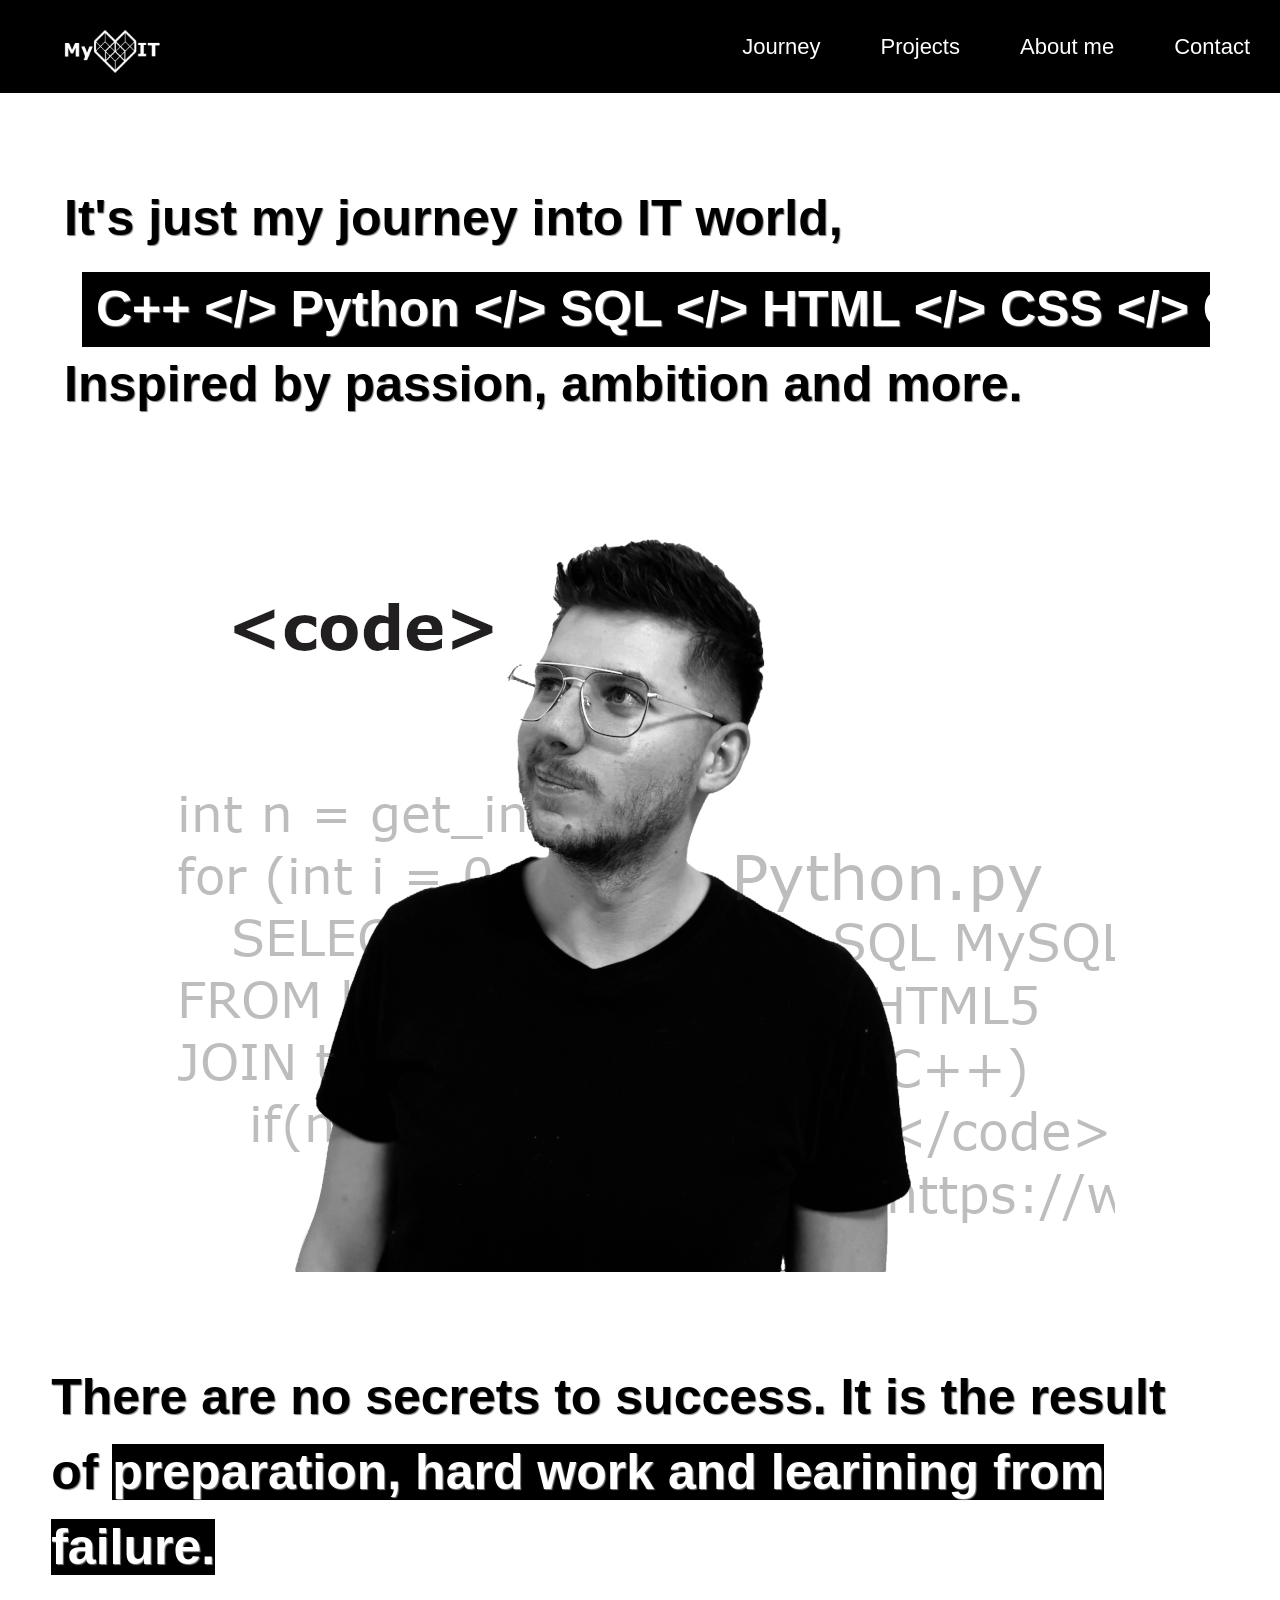
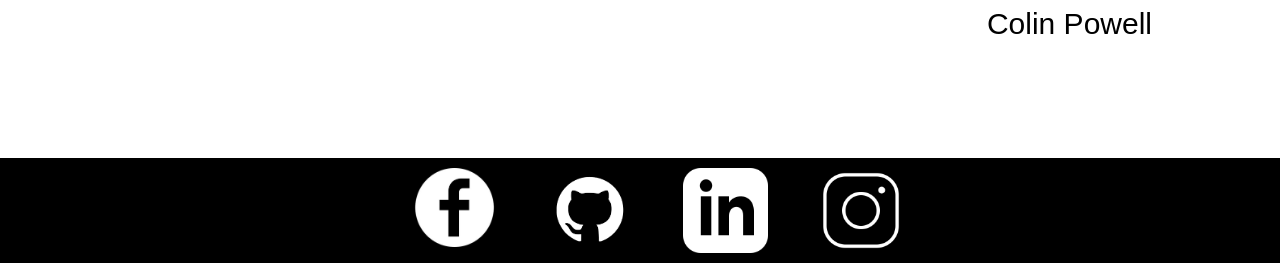
==== index.html @ 6cd0df5a "First upload" ====
<!DOCTYPE html>

<!-- Thanks to: https://fullcircledesign.org, https://www.w3schools.com -->

<html lang="en">
    <head>
        <meta name="viewport" content="initial-scale=1, width=device-width">
        <meta property="og:title" content="My way to IT">
        <meta property="og:description" content="My journey into IT world.">
        <meta property="og:image" content="mini.png">
        <link href="styles.css" rel="stylesheet" type="text/css">
        <link href="https://cdn.jsdelivr.net/npm/bootstrap@5.2.3/dist/css/bootstrap.min.css" rel="stylesheet" integrity="sha384-rbsA2VBKQhggwzxH7pPCaAqO46MgnOM80zW1RWuH61DGLwZJEdK2Kadq2F9CUG65" crossorigin="anonymous">
        <script src="https://cdn.jsdelivr.net/npm/bootstrap@5.2.3/dist/js/bootstrap.bundle.min.js" integrity="sha384-kenU1KFdBIe4zVF0s0G1M5b4hcpxyD9F7jL+jjXkk+Q2h455rYXK/7HAuoJl+0I4" crossorigin="anonymous"></script>
        <title>My way to IT</title>
    </head>

    <body class="bd">

        <ul class="topnav">
            <li><a href="/index.html"><img id="logo" src="/images/logo_new.png"></a></li>
            <li class="menu"><a href="/sites/contact.html">Contact</a></li>
            <li class="menu"><a href="/sites/about.html">About me</a></li>
            <li class="menu"><a href="/sites/projects.html">Projects</a></li>
            <li class="menu"><a href="/sites/journey.html">Journey</a></li>
        </ul>

        <div class="margin_div">
            &nbsp;
        </div>

        <div class="main_txt">
            <p class="main0">It's just my journey into IT world, </p>
            <div class="container">
                <div class="horizontal-scrolling-items">
                    <div class="horizontal-scrolling-items_item">
                        &nbsp;C++ &#60;/&#62; Python &#60;/&#62; SQL &#60;/&#62; HTML &#60;/&#62; CSS &#60;/&#62;
                    </div>

                    <div class="horizontal-scrolling-items_item">
                        &nbsp;C++ &#60;/&#62; Python &#60;/&#62; SQL &#60;/&#62; HTML &#60;/&#62; CSS &#60;/&#62;
                    </div>

                    <div class="horizontal-scrolling-items_item">
                        &nbsp;C++ &#60;/&#62; Python &#60;/&#62; SQL &#60;/&#62; HTML &#60;/&#62; CSS &#60;/&#62;
                    </div>
                </div>
            </div>
            <p class="main2">Inspired by passion, ambition and more.</p>
        </div>

        <div class="margin_div">
            <br>
        </div>

        <div class="main_pic">
            <img src="images/me1_new.png" alt="img">
        </div>

        <div class="margin_div">
            <br>
        </div>

        <div class="main_txt2">
            <p class="p">
                <span class="main">There are no secrets to success. It is </span> 
                <span class="quote">the result of </span>
                <span class="quote2">preparation, hard work and 
                <span class="quote2">learining from failure.</span></span>
                
            </p>
            <span class="main3">Colin Powell</span>
        </div>

        <div class="margin_div">
            <br><br>
        </div>

        <ul>
            <div class="socials">
                <li class="column">
                <a target="_blank" href="https://www.facebook.com/lukas.art/">
                    <img src="/images/new_fb.png" alt="fb" style="width: 100%;"></a>
                </li>
                <li class="column">
                <a target="_blank" href="https://github.com/luxxall">
                    <img src="/images/new_git.png" alt="git" style="width: 100%;"></a>
                </li>
                <li class="column">
                <a target="_blank" href="http://www.linkedin.com/in/lukasz-sliwinski-734a1b215">
                    <img src="/images/new_in.png" alt="in" style="width: 100%;"></a>
                </li>
                <li class="column">
                <a target="_blank" href="https://www.instagram.com/lukaart/">
                    <img src="/images/new_insta.png" alt="insta" style="width: 100%;"></a>
                </li>
            </div>
        </ul>

    </body>

</html>
---- styles.css ----
.bd {
  margin: 0;
  background-color: white
}

ul {
  list-style-type: none;
  margin: 0;
  padding: 0;
  overflow: hidden;
  background-color: black;
}
  
.menu {
  float: right;
}
  
.menu a {
  font-family: Verdana, Geneva, Tahoma, sans-serif;
  font-size: 22px;
  display: block;
  color: white;
  text-align: center;
  padding: 30px 30px;
  text-decoration: none;
}
  
.menu a:hover {
  scale: 120%;
  color: white;
}

.logo {
  float: left;
}

.logo a {
  display: block;
  padding: 30px;
}

#logo {
  position: absolute;
  left: 5%;
  top: 3%;
  max-width: 8%;
  max-height: 8%;
}

.main_txt {
  margin-left: 5%;
  margin-right: 5%;
}

.main_pic {
  display: grid;
  align-items: center;
  justify-content: center;
}

.main0 {
  font-family: Verdana, Geneva, Tahoma, sans-serif;
  font-size: 50px;
  font-weight: bold;
  color: black;
  text-shadow: 1px 1px 1px gray;
}

.main {
  font-family: Verdana, Geneva, Tahoma, sans-serif;
  font-size: 50px;
  font-weight: bold;
  color: black;
  text-shadow: 1px 1px 1px gray;
}

.main2 {
  font-family: Verdana, Geneva, Tahoma, sans-serif;
  font-size: 50px;
  font-weight: bold;
  color: black;
  text-shadow: 1px 1px 1px gray;
}

.main3 {
  font-family: Verdana, Geneva, Tahoma, sans-serif;
  font-size: 30px;
  text-align: right;  
  margin-right: 10%;
  color: black;
}

@keyframes infiniteScroll {
  from {transform: translateX(0)}
  to {transform: translateX(-50%)}
}

.container {
  width: 100%;
  overflow-x: hidden;
}

.horizontal-scrolling-items {
  display: flex;
  font-family: Verdana, Geneva, Tahoma, sans-serif;
  color: white;
  font-size: 50px;
  font-weight: bold;
  background-color: black;
  text-shadow: 1px 1px 1px gray;
  width: 2600px;
  animation-name: infiniteScroll;
  animation-duration: 30s;
  animation-iteration-count: infinite;
  animation-timing-function: linear;
}

.horizontal-scrolling-items_item {
  white-space: nowrap;
}

.quote {
  font-family: Verdana, Geneva, Tahoma, sans-serif;
  font-size: 50px;
  font-weight: bold;
  color: black;
  text-shadow: 1px 1px 1px gray;
}

.quote2 {
  font-family: Verdana, Geneva, Tahoma, sans-serif;
  font-size: 50px;
  font-weight: bold;
  color: white;
  background-color: black;
  text-shadow: 1px 1px 1px gray;
}

.margin_div {
  margin-top: 5%;
  display: grid;
  justify-content: center;
}

.menu2 {
  float: right;
}

.menu2 a {
  display: block;
  padding: 30px 35px;
}

.main_txt2 {
  display: grid;
  justify-content: center;
}

.p {
  margin-left: 4%;
  margin-right: 5%;
}
  
.socials {
  width: 45%;
  padding: 10px;
  display: flex;
  margin-left: 320px;
}

.column {
  flex: 33.33%;
  margin-left: 50px;
}

.column:hover {
  scale: 120%;
}


@media screen and (max-width: 600px) {
ul.topnav, ul.topnav li {
  float: center;
  padding-bottom: 10px;
  padding-top: 5px;
}

#logo {
margin-left: -2%;
margin-top: 5%
}

.menu a {
  font-size: 15px;
  padding: 10px;
}
  
.main {
  margin-top: 10%;
  font-size: 31px;
}

.main0 {
  margin-top: 10%;
  font-size: 31px;
}

.main2 {
  font-size: 31px;
}

.main_pic {
  display: grid;
  justify-content: center;
  scale: 40%;
  margin-top: -50%;
}

.margin_div {
  display: grid;
  justify-content: center;
  margin-top: 30px;
}

.p, .quote, .quote2 {
  font-size: 31px;
}

.main_txt {
  font-size: 31px;
  margin-left: 3%;
}

.main_txt2 {
  font-size: 31px;
  margin-top: -50%;
}

.main3 {
  font-size: 20px;
}

.socials {
  margin-left: 90px;
  margin-right: 20px;
}

.column {
  margin-left: 2px;
}

.horizontal-scrolling-items {
  font-size: 31px;
}

}
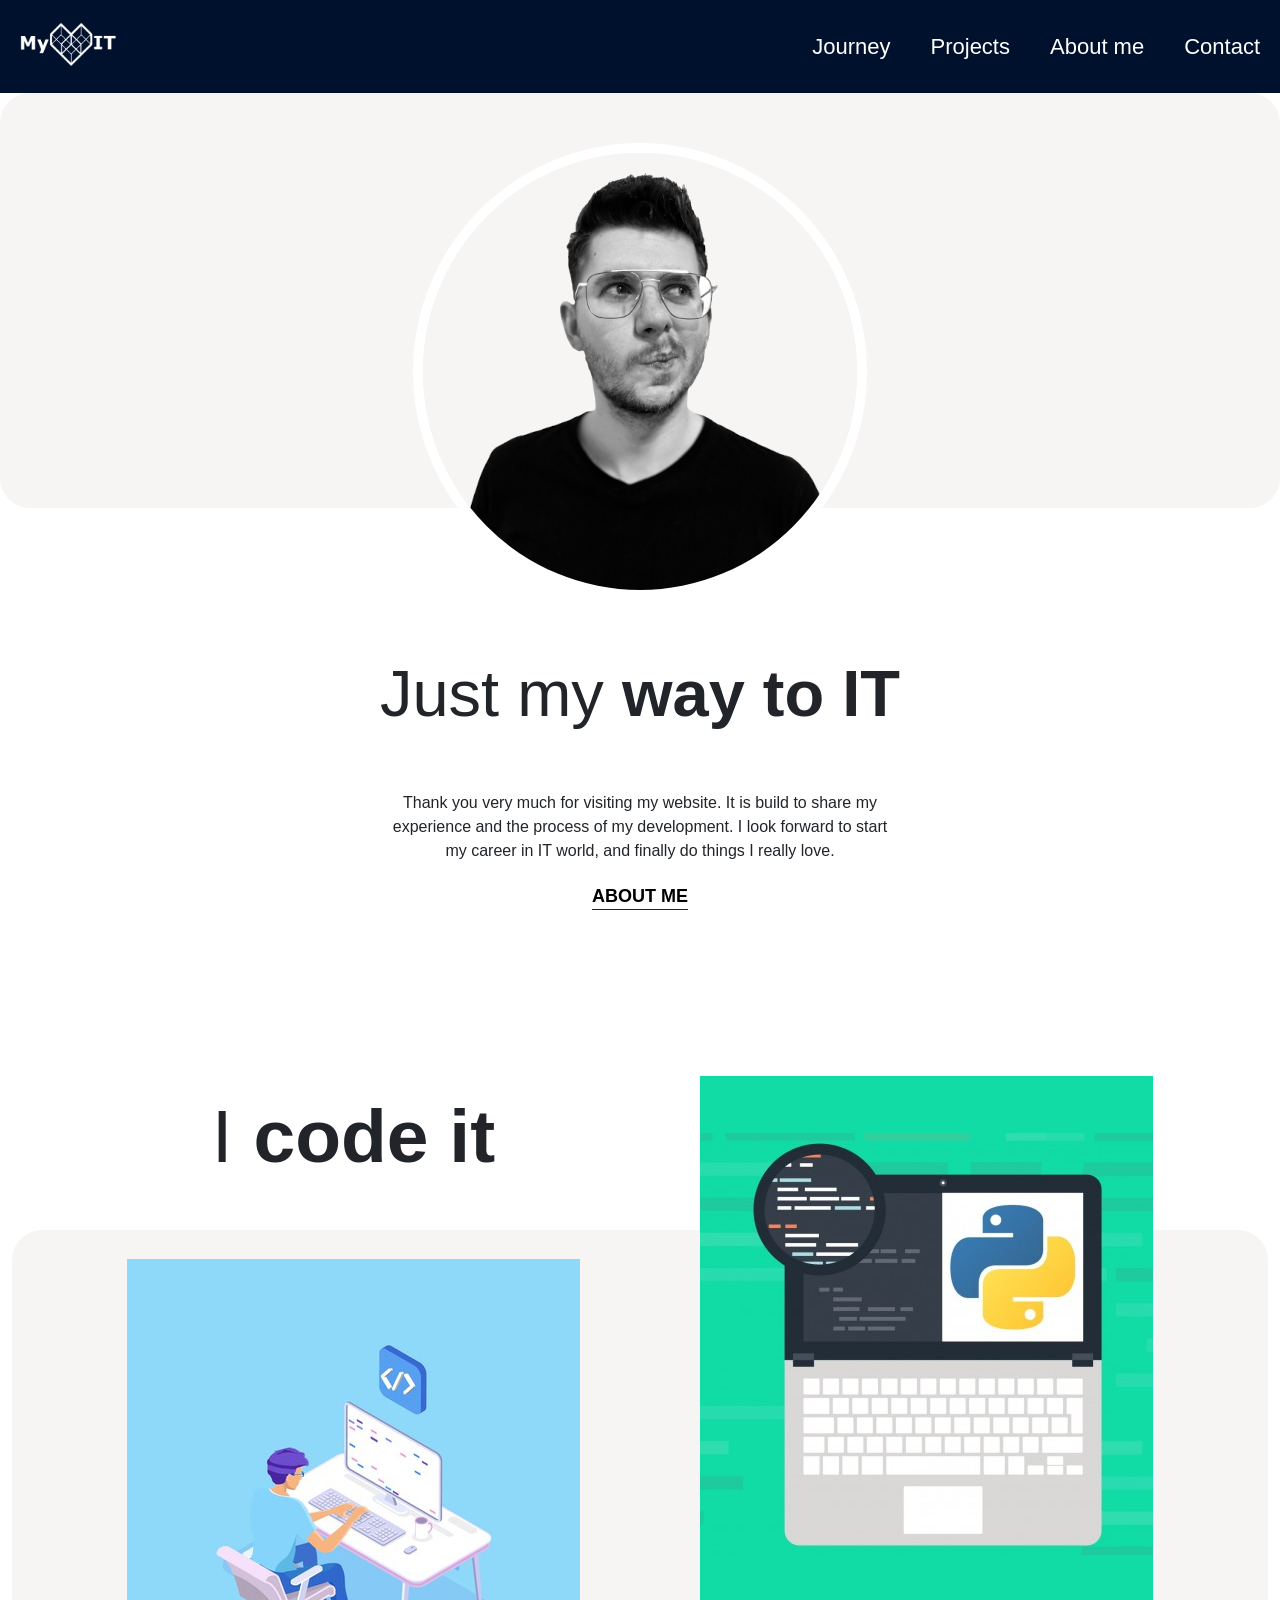
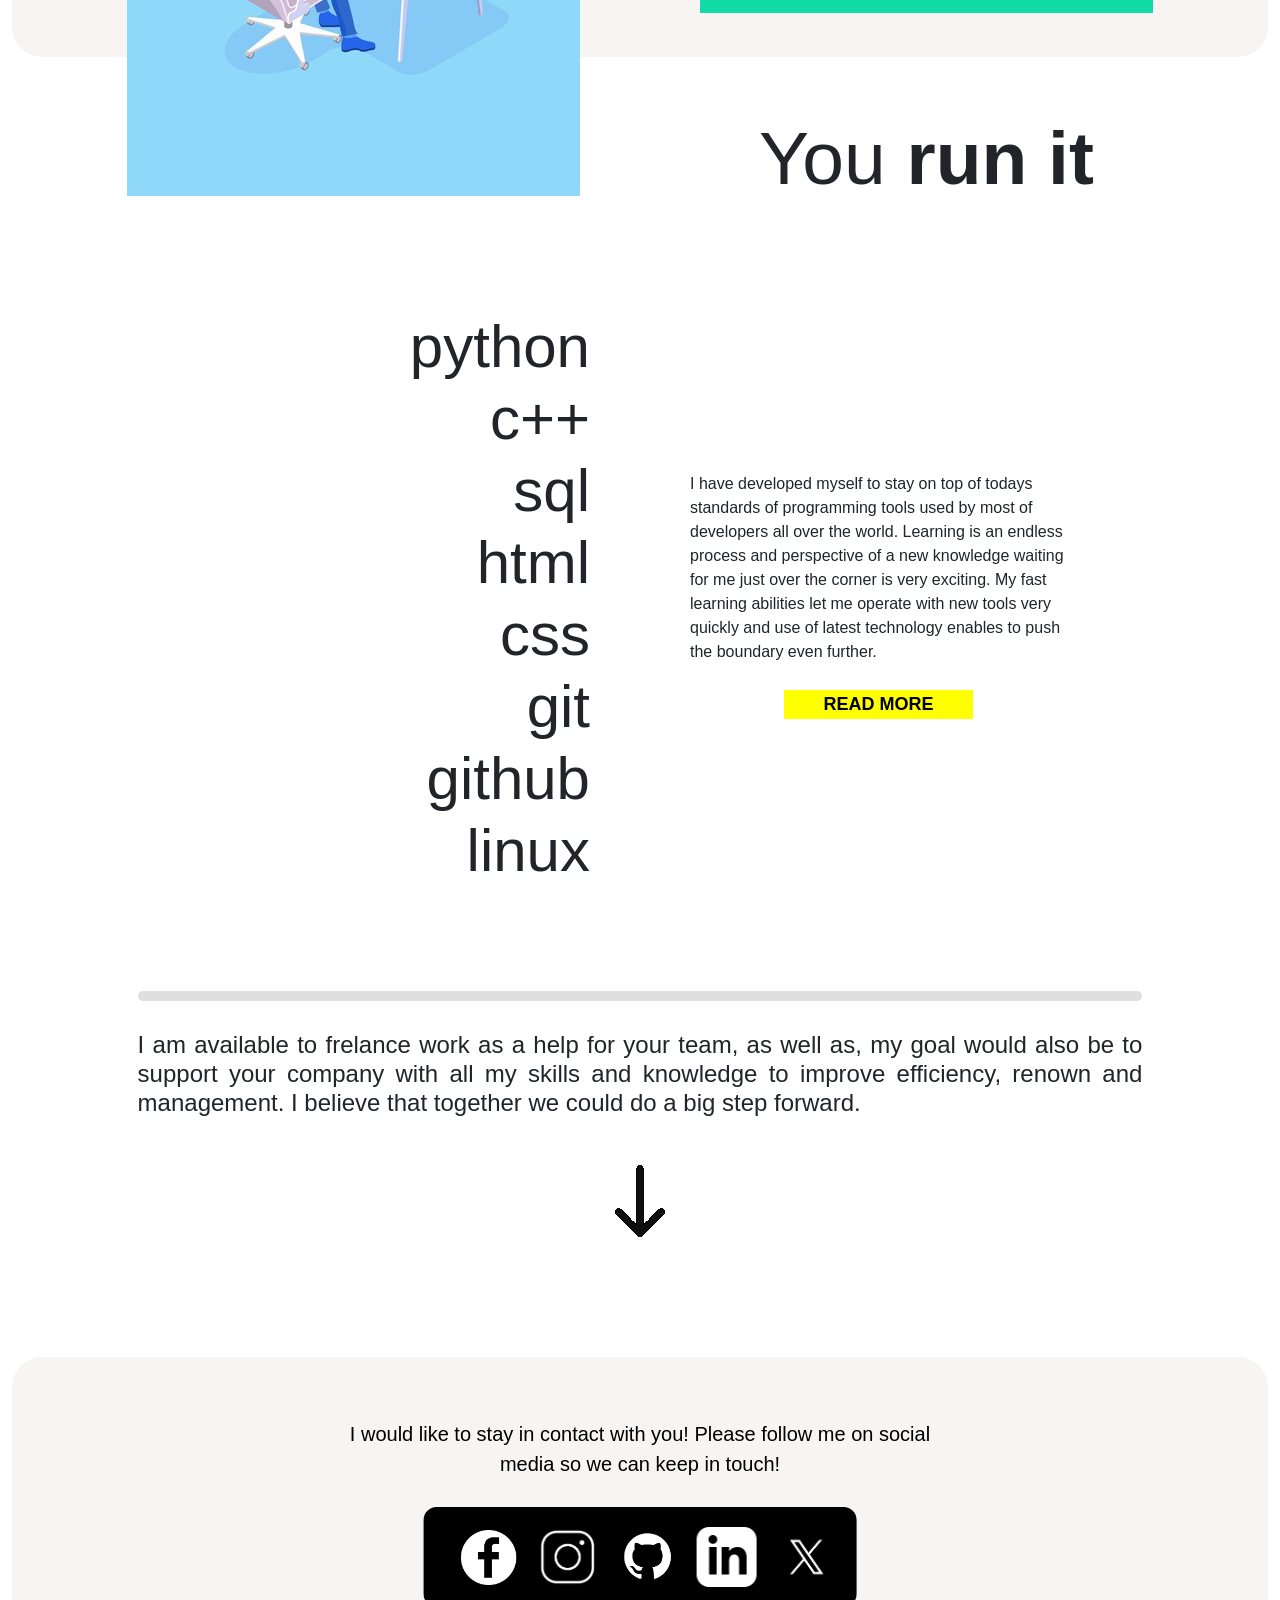
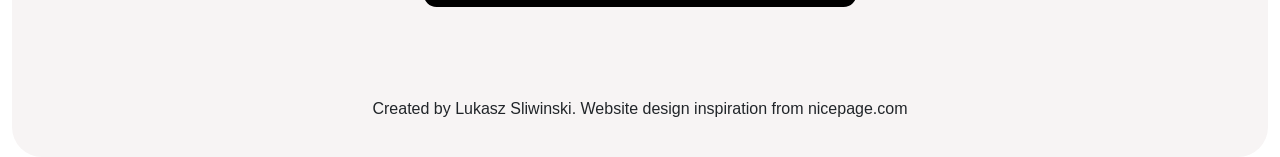
==== commit 6b18cbc9: "index.html and styles.css finished. added some pics in /images. now working on contact and its css" ====
--- a/index.html
+++ b/index.html
@@ -1,6 +1,6 @@
 <!DOCTYPE html>
 
-<!-- Thanks to: https://fullcircledesign.org, https://www.w3schools.com -->
+<!-- Thanks to: https://fullcircledesign.org, https://www.w3schools.com, https://nicepage.com -->
 
 <html lang="en">
     <head>
@@ -9,93 +9,108 @@
         <meta property="og:description" content="My journey into IT world.">
         <meta property="og:image" content="mini.png">
         <link href="styles.css" rel="stylesheet" type="text/css">
+        <link rel="icon" type="image/x-icon" href="/images/ico.jpg">
         <link href="https://cdn.jsdelivr.net/npm/bootstrap@5.2.3/dist/css/bootstrap.min.css" rel="stylesheet" integrity="sha384-rbsA2VBKQhggwzxH7pPCaAqO46MgnOM80zW1RWuH61DGLwZJEdK2Kadq2F9CUG65" crossorigin="anonymous">
         <script src="https://cdn.jsdelivr.net/npm/bootstrap@5.2.3/dist/js/bootstrap.bundle.min.js" integrity="sha384-kenU1KFdBIe4zVF0s0G1M5b4hcpxyD9F7jL+jjXkk+Q2h455rYXK/7HAuoJl+0I4" crossorigin="anonymous"></script>
         <title>My way to IT</title>
     </head>
 
-    <body class="bd">
+    <body class="bg">
 
         <ul class="topnav">
-            <li><a href="/index.html"><img id="logo" src="/images/logo_new.png"></a></li>
+            <li class="logo"><a href="/index.html"><img id="logo" src="/images/logo_new.png"></a></li>
             <li class="menu"><a href="/sites/contact.html">Contact</a></li>
             <li class="menu"><a href="/sites/about.html">About me</a></li>
             <li class="menu"><a href="/sites/projects.html">Projects</a></li>
             <li class="menu"><a href="/sites/journey.html">Journey</a></li>
         </ul>
 
-        <div class="margin_div">
-            &nbsp;
-        </div>
+        <div class="container">
+            <div class="avatar">
+                <img class="avatarImg" src="/images/me3.jpeg" alt="ME">
+            </div>
+            <div class="websiteName">
+                <h1 class="websiteNameText">Just my <span class="websiteNameText2">way to IT</span></h1>
+                <p class="shortInfoText">Thank you very much for visiting my website. It is build to share my experience
+                    and the process of my development. I look forward to start my career in IT world, 
+                    and finally do things I really love.
+                </p>
+            </div>
+            <div class="shortInfoMore">
+                <p class="aboutText"><a class="aboutLink" href="/sites/about.html">ABOUT ME</a></p>
+            </div>
 
-        <div class="main_txt">
-            <p class="main0">It's just my journey into IT world, </p>
-            <div class="container">
-                <div class="horizontal-scrolling-items">
-                    <div class="horizontal-scrolling-items_item">
-                        &nbsp;C++ &#60;/&#62; Python &#60;/&#62; SQL &#60;/&#62; HTML &#60;/&#62; CSS &#60;/&#62;
-                    </div>
-
-                    <div class="horizontal-scrolling-items_item">
-                        &nbsp;C++ &#60;/&#62; Python &#60;/&#62; SQL &#60;/&#62; HTML &#60;/&#62; CSS &#60;/&#62;
-                    </div>
-
-                    <div class="horizontal-scrolling-items_item">
-                        &nbsp;C++ &#60;/&#62; Python &#60;/&#62; SQL &#60;/&#62; HTML &#60;/&#62; CSS &#60;/&#62;
-                    </div>
+            <div class="images">
+                <div class="imageBlock">
+                    <h1 class="imagesText">I <span class="websiteNameText2">code it</span></h1>
+                    <img class="image" src="/images/picture1.jpg" alt="FIRST">
+                </div>
+                <div class="imageBlock">
+                    <img class="image2" src="/images/picture2.jpg" alt="SECOND">
+                    <h1 class="imagesText2">You <span class="websiteNameText2">run it</span></h1>
                 </div>
             </div>
-            <p class="main2">Inspired by passion, ambition and more.</p>
-        </div>
 
-        <div class="margin_div">
-            <br>
-        </div>
+            <div class="techInfo">
+                <div class="techInfoText">
+                    <h1 id="techInfoText">
+                        python<br>c++<br>sql<br>html<br>css<br>git<br>github<br>linux
+                    </h1>
+                </div>
+                <div class="techInfoText2">
+                    <p id="techInfoText2">
+                        I have developed myself to stay on top of todays standards of programming tools
+                        used by most of developers all over the world. Learning is an endless process and perspective
+                        of a new knowledge waiting for me just over the corner is very exciting. My fast learning
+                        abilities let me operate with new tools very quickly and use of latest technology enables
+                        to push the boundary even further.
+                    </p>
 
-        <div class="main_pic">
-            <img src="images/me1_new.png" alt="img">
-        </div>
+                    <figure class="techInfoFigure">
+                        <button class="techInfoButton">READ MORE</button>
+                    </figure>
+                </div>
+            </div>
 
-        <div class="margin_div">
-            <br>
-        </div>
+            <div class="portfolioDiv">
+                <div class="portfolioIntro">
+                    <hr class="line">
+                    <h4>I am available to frelance work as a help for your team, as well as, my goal would also be
+                        to support your company with all my skills and knowledge to improve 
+                        efficiency, renown and management. I believe that together we could do a big step forward.
+                    </h4>
+                    <span class="arrow"><img id="arrow" src="/images/arrow.png" alt="ARROW"></span>
+                </div>
+            </div>
 
-        <div class="main_txt2">
-            <p class="p">
-                <span class="main">There are no secrets to success. It is </span> 
-                <span class="quote">the result of </span>
-                <span class="quote2">preparation, hard work and 
-                <span class="quote2">learining from failure.</span></span>
-                
-            </p>
-            <span class="main3">Colin Powell</span>
-        </div>
+            <div class="footer">
+                <div class="footerText">
+                    <p>I would like to stay in contact with you! Please follow me on social media so we
+                        can keep in touch!
+                    </p>
+                </div>
+                <div class="socials">
+                    <a class="socialsA" target="_blank" href="https://www.facebook.com/lukas.art/">
+                        <img class="socialsImg" src="/images/new_fb.png" alt="fb""></a>
+                    <a class="socialsA" target="_blank" href="https://www.instagram.com/lukaart/">
+                        <img class="socialsImg" src="/images/new_insta.png" alt="insta"></a>
+                    <a class="socialsA" target="_blank" href="https://github.com/luxxall">
+                        <img class="socialsImg" src="/images/new_git.png" alt="git"></a>
+                    <a class="socialsA" target="_blank" href="http://www.linkedin.com/in/lukasz-sliwinski-734a1b215">
+                        <img class="socialsImg" src="/images/new_in.png" alt="in"></a>
+                    <a class="socialsA" class="x_link" href="https://twitter.com/lukaarte" target="_blank">
+                        <img class="socialsImg" id="tele" src="/images/x.jpg" alt="img"></a>
+                </div>
+                <div class="last">
+                    <p>
+                        Created by Lukasz Sliwinski. Website design inspiration from nicepage.com
+                    </p>
+                </div>
+            </div>
 
-        <div class="margin_div">
-            <br><br>
-        </div>
-
-        <ul>
-            <div class="socials">
-                <li class="column">
-                <a target="_blank" href="https://www.facebook.com/lukas.art/">
-                    <img src="/images/new_fb.png" alt="fb" style="width: 100%;"></a>
-                </li>
-                <li class="column">
-                <a target="_blank" href="https://github.com/luxxall">
-                    <img src="/images/new_git.png" alt="git" style="width: 100%;"></a>
-                </li>
-                <li class="column">
-                <a target="_blank" href="http://www.linkedin.com/in/lukasz-sliwinski-734a1b215">
-                    <img src="/images/new_in.png" alt="in" style="width: 100%;"></a>
-                </li>
-                <li class="column">
-                <a target="_blank" href="https://www.instagram.com/lukaart/">
-                    <img src="/images/new_insta.png" alt="insta" style="width: 100%;"></a>
-                </li>
-            </div>
-        </ul>
+        </div>  
 
     </body>
+</html>
 
-</html>+
--- a/styles.css
+++ b/styles.css
@@ -1,14 +1,14 @@
-.bd {
+.bg {
   margin: 0;
-  background-color: white
-}
-
-ul {
+  background-color: white;
+}
+
+.topnav {
   list-style-type: none;
   margin: 0;
   padding: 0;
   overflow: hidden;
-  background-color: black;
+  background-color: rgba(0, 17, 45);
 }
   
 .menu {
@@ -16,241 +16,364 @@
 }
   
 .menu a {
-  font-family: Verdana, Geneva, Tahoma, sans-serif;
+  font-family: 'Lucida Sans', 'Lucida Sans Regular', 'Lucida Grande', 'Lucida Sans Unicode', Geneva, Verdana, sans-serif;
   font-size: 22px;
   display: block;
   color: white;
-  text-align: center;
-  padding: 30px 30px;
+  text-align: right;
+  padding: 30px 20px;
   text-decoration: none;
 }
   
 .menu a:hover {
-  scale: 120%;
+  scale: 110%;
   color: white;
 }
 
-.logo {
+.logo a {
+  display: grid;
   float: left;
-}
-
-.logo a {
-  display: block;
-  padding: 30px;
+  padding: 20px;
 }
 
 #logo {
   position: absolute;
-  left: 5%;
-  top: 3%;
   max-width: 8%;
   max-height: 8%;
 }
 
-.main_txt {
-  margin-left: 5%;
-  margin-right: 5%;
-}
-
-.main_pic {
+.container {
+  min-width: 100%;
   display: grid;
   align-items: center;
   justify-content: center;
-}
-
-.main0 {
-  font-family: Verdana, Geneva, Tahoma, sans-serif;
-  font-size: 50px;
+  border-radius: 30px;
+  height: 415px;
+  background-color: rgba(247, 244, 244);
+  font-family: 'Lucida Sans', 'Lucida Sans Regular', 'Lucida Grande', 'Lucida Sans Unicode', Geneva, Verdana, sans-serif;
+}
+
+.avatar {
+  padding-top: 50px;
+  text-align: center;
+}
+
+.avatarImg {
+  border-radius: 50%;
+  border: 10px solid white;
+}
+
+.websiteName {
+  text-align: center;
+  padding-top: 55px;
+}
+
+.websiteNameText {
+  font-size: 65px;
+}
+
+.websiteNameText2 {
   font-weight: bold;
-  color: black;
-  text-shadow: 1px 1px 1px gray;
-}
-
-.main {
-  font-family: Verdana, Geneva, Tahoma, sans-serif;
-  font-size: 50px;
+}
+
+.shortInfoText {
+  padding-top: 50px;
+  padding-bottom: 20px;
+  text-align: center;
+  max-width: 40%;
+  margin: 0 auto;
+}
+
+.shortInfoMore {
+  text-align: center;
+  padding-bottom: 70px;
+}
+
+.aboutLink {
+  text-decoration: none;
+  color: black;
   font-weight: bold;
-  color: black;
-  text-shadow: 1px 1px 1px gray;
-}
-
-.main2 {
-  font-family: Verdana, Geneva, Tahoma, sans-serif;
-  font-size: 50px;
+  font-size: 18px;
+}
+
+.aboutText {
+  text-decoration: underline;
+  text-underline-offset: 7px;
+  padding-bottom: 20px;
+}
+
+.aboutLink:hover, .aboutText:hover {
+  color: black;
+  text-decoration: none;
+}
+
+.images {
+  display: flex;
+  justify-content: center;
+  align-items: center;
+  background-color: rgba(247, 244, 244);
+  max-width: 100%;
+  height: 50%;
+  border-radius: 30px;
+}
+
+.imageBlock {
+  padding: 60px;
+  max-width: 100%;
+  height: auto;
+}
+
+.image {
+  margin-top: 70px;
+  max-width: 100%;
+  height: auto;
+}
+
+.image2 {
+  margin-bottom: 100px;
+  max-width: 100%;
+  height: auto;
+}
+
+.imagesText, .imagesText2 {
+  font-size: 75px;
+  text-align: center;
+  max-width: 100%;
+  height: auto;
+}
+
+.techInfo {
+  padding-top: 40px;
+  display: flex;
+  align-items: center;
+  justify-content: center;
+  gap: 100px;
+  max-width: 100%;
+  height: auto;
+}
+
+.techInfoText {
+  text-align: right;
+  width: 30%;
+}
+
+#techInfoText {
+  font-size: 60px;
+}
+
+.techInfoText2 {
+  text-align: left;
+  width: 30%;
+}
+
+.techInfoFigure {
+  padding-top: 10px;
+  text-align: center;
+}
+
+.techInfoButton {
+  font-size: 18px;
   font-weight: bold;
   color: black;
-  text-shadow: 1px 1px 1px gray;
-}
-
-.main3 {
-  font-family: Verdana, Geneva, Tahoma, sans-serif;
-  font-size: 30px;
-  text-align: right;  
-  margin-right: 10%;
-  color: black;
-}
-
-@keyframes infiniteScroll {
-  from {transform: translateX(0)}
-  to {transform: translateX(-50%)}
-}
-
-.container {
-  width: 100%;
-  overflow-x: hidden;
-}
-
-.horizontal-scrolling-items {
-  display: flex;
-  font-family: Verdana, Geneva, Tahoma, sans-serif;
-  color: white;
-  font-size: 50px;
-  font-weight: bold;
+  background-color: yellow;
+  border: none;
+  width: 50%;
+  height: auto;
+}
+
+.techInfoButton:hover {
+  color: black;
+  background-color: rgb(247, 244, 244);
+}
+
+.portfolioDiv {
+  margin-left: 10%;
+  margin-top: 80px;
+  width: 80%;
+}
+
+.portfolioIntro {
+  text-align: justify;
+  padding-bottom: 80px;
+}
+
+.line {
+  border: 5px solid gray;
+  border-radius: 5px;
+  margin-bottom: 30px;
+}
+
+.arrow {
+  display: grid;
+  align-items: center;
+  justify-content: center;
+  padding-top: 40px;
+  padding-bottom: 40px;
+}
+
+.footer {
+  background-color: rgb(247, 244, 244);
+  height: 400px;
+  border-radius: 30px;
+  background-position: center;
+  background-repeat: no-repeat;
+  background-size: cover;
+  position: relative;
+}
+
+.footerText {
+  text-align: center;
+  position: absolute;
+  font-size: 20px;
+  top: 25%;
+  left: 50%;
+  transform: translate(-50%, -50%);
+  color: black;
+  width: 50%;
+}
+
+.socials {
+  display: inline-block;
+  position: absolute;
+  top: 50%;
+  left: 50%;
+  transform: translate(-50%, -50%);
+  border: 20px solid black;
+  border-radius: 13px;
   background-color: black;
-  text-shadow: 1px 1px 1px gray;
-  width: 2600px;
-  animation-name: infiniteScroll;
-  animation-duration: 30s;
-  animation-iteration-count: infinite;
-  animation-timing-function: linear;
-}
-
-.horizontal-scrolling-items_item {
-  white-space: nowrap;
-}
-
-.quote {
-  font-family: Verdana, Geneva, Tahoma, sans-serif;
-  font-size: 50px;
-  font-weight: bold;
-  color: black;
-  text-shadow: 1px 1px 1px gray;
-}
-
-.quote2 {
-  font-family: Verdana, Geneva, Tahoma, sans-serif;
-  font-size: 50px;
-  font-weight: bold;
-  color: white;
-  background-color: black;
-  text-shadow: 1px 1px 1px gray;
-}
-
-.margin_div {
-  margin-top: 5%;
-  display: grid;
-  justify-content: center;
-}
-
-.menu2 {
-  float: right;
-}
-
-.menu2 a {
-  display: block;
-  padding: 30px 35px;
-}
-
-.main_txt2 {
-  display: grid;
-  justify-content: center;
-}
-
-.p {
-  margin-left: 4%;
-  margin-right: 5%;
-}
-  
-.socials {
-  width: 45%;
-  padding: 10px;
-  display: flex;
-  margin-left: 320px;
-}
-
-.column {
-  flex: 33.33%;
-  margin-left: 50px;
-}
-
-.column:hover {
-  scale: 120%;
+}
+
+.socialsA {
+  padding-left: 15px;
+}
+
+.socialsImg {
+  max-width: 60px;
+  max-height: auto;
+}
+
+.socialsImg:hover {
+  scale: 110%;
+}
+
+.last {
+  text-align: center;
+  top: 90%;
+  left: 50%;
+  transform: translate(-50%, -50%);
+  position: absolute;
+  width: 80%;
 }
 
 
 @media screen and (max-width: 600px) {
 ul.topnav, ul.topnav li {
-  float: center;
+  float: block;
   padding-bottom: 10px;
   padding-top: 5px;
 }
 
 #logo {
-margin-left: -2%;
-margin-top: 5%
+  margin-top: 10px;
+}
+
+.avatarImg {
+  max-width: 100%;
+  height: auto;
+  margin-top: 10%;
 }
 
 .menu a {
   font-size: 15px;
   padding: 10px;
 }
+
+.shortInfoText {
+  max-width: 80%;
+}
   
-.main {
-  margin-top: 10%;
-  font-size: 31px;
-}
-
-.main0 {
-  margin-top: 10%;
-  font-size: 31px;
-}
-
-.main2 {
-  font-size: 31px;
-}
-
-.main_pic {
-  display: grid;
-  justify-content: center;
-  scale: 40%;
-  margin-top: -50%;
-}
-
-.margin_div {
-  display: grid;
-  justify-content: center;
+.websiteNameText {
+  font-size: 35px;
+}
+
+.shortInfoMore {
+  padding-bottom: 50px;
+}
+
+.images {
+  display: grid;
+  max-width: 100%;
+  height: auto;
+}
+
+.imageBlock {
+  padding: 20px;
+}
+
+.image {
   margin-top: 30px;
 }
 
-.p, .quote, .quote2 {
-  font-size: 31px;
-}
-
-.main_txt {
-  font-size: 31px;
-  margin-left: 3%;
-}
-
-.main_txt2 {
-  font-size: 31px;
-  margin-top: -50%;
-}
-
-.main3 {
-  font-size: 20px;
+.image2 {
+  margin-bottom: 30px;
+}
+
+.imagesText {
+  font-size: 55px;
+  margin-top: 20px;
+}
+
+.imagesText2 {
+  font-size: 55px;
+  padding-bottom: 20px;
+}
+
+.techInfo {
+  display: grid;
+  gap: 50px;
+  align-items: right;
+  justify-content: right;
+}
+
+.techInfoText {
+  width: 100%;
+}
+
+#techInfoText {
+  float: right;
+  font-size: 55px;
+}
+
+.techInfoText2 {
+  width: 90%;
+}
+
+.techInfoButton {
+  width: 50%;
+}
+
+.portfolioDiv {
+  width: 80%;
+  margin-left: 10%;
+}
+
+.footerText {
+  font-size: 18px;
+  width: 80%;
 }
 
 .socials {
-  margin-left: 90px;
-  margin-right: 20px;
-}
-
-.column {
-  margin-left: 2px;
-}
-
-.horizontal-scrolling-items {
-  font-size: 31px;
+  border: 5px solid black;
+  width: 90%;
+}
+
+.socialsA {
+  padding-left: 10px;
+}
+
+.socialsImg {
+  max-width: 49px;
+  max-height: auto;
 }
 
 }
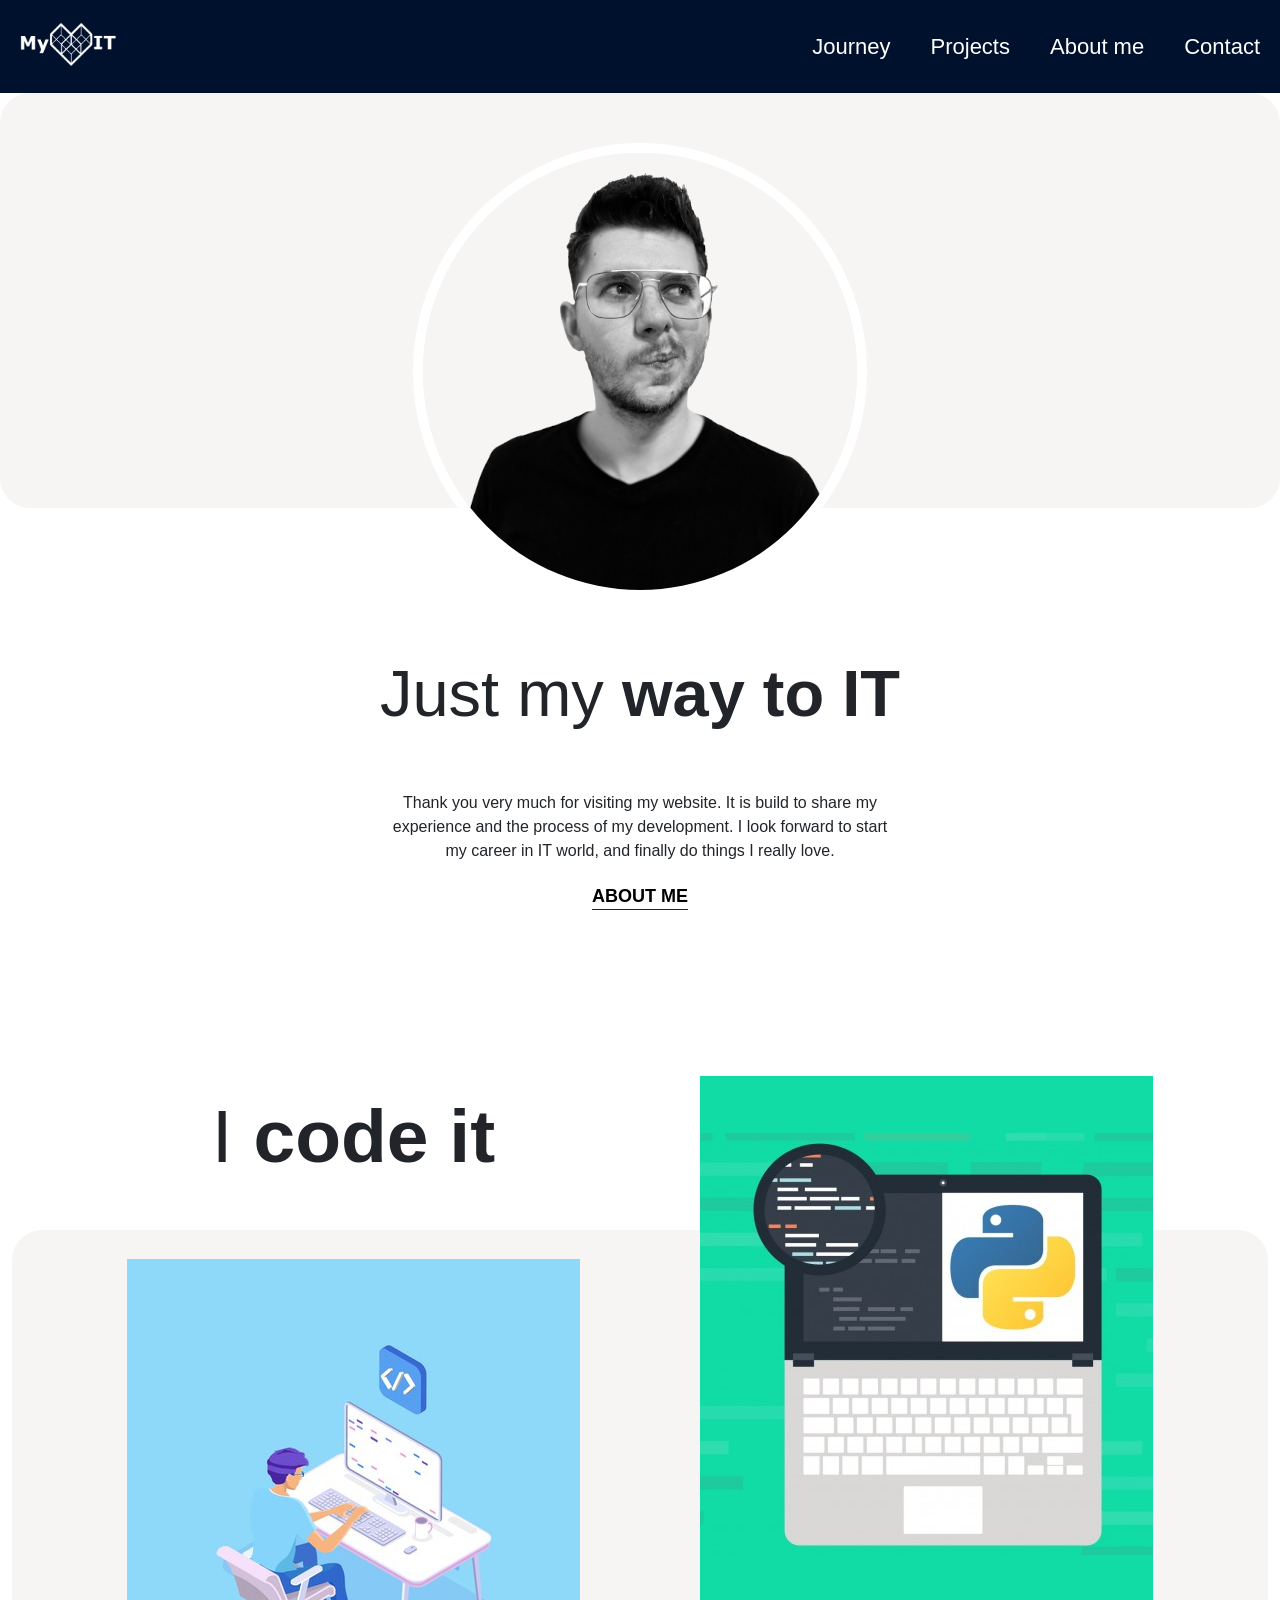
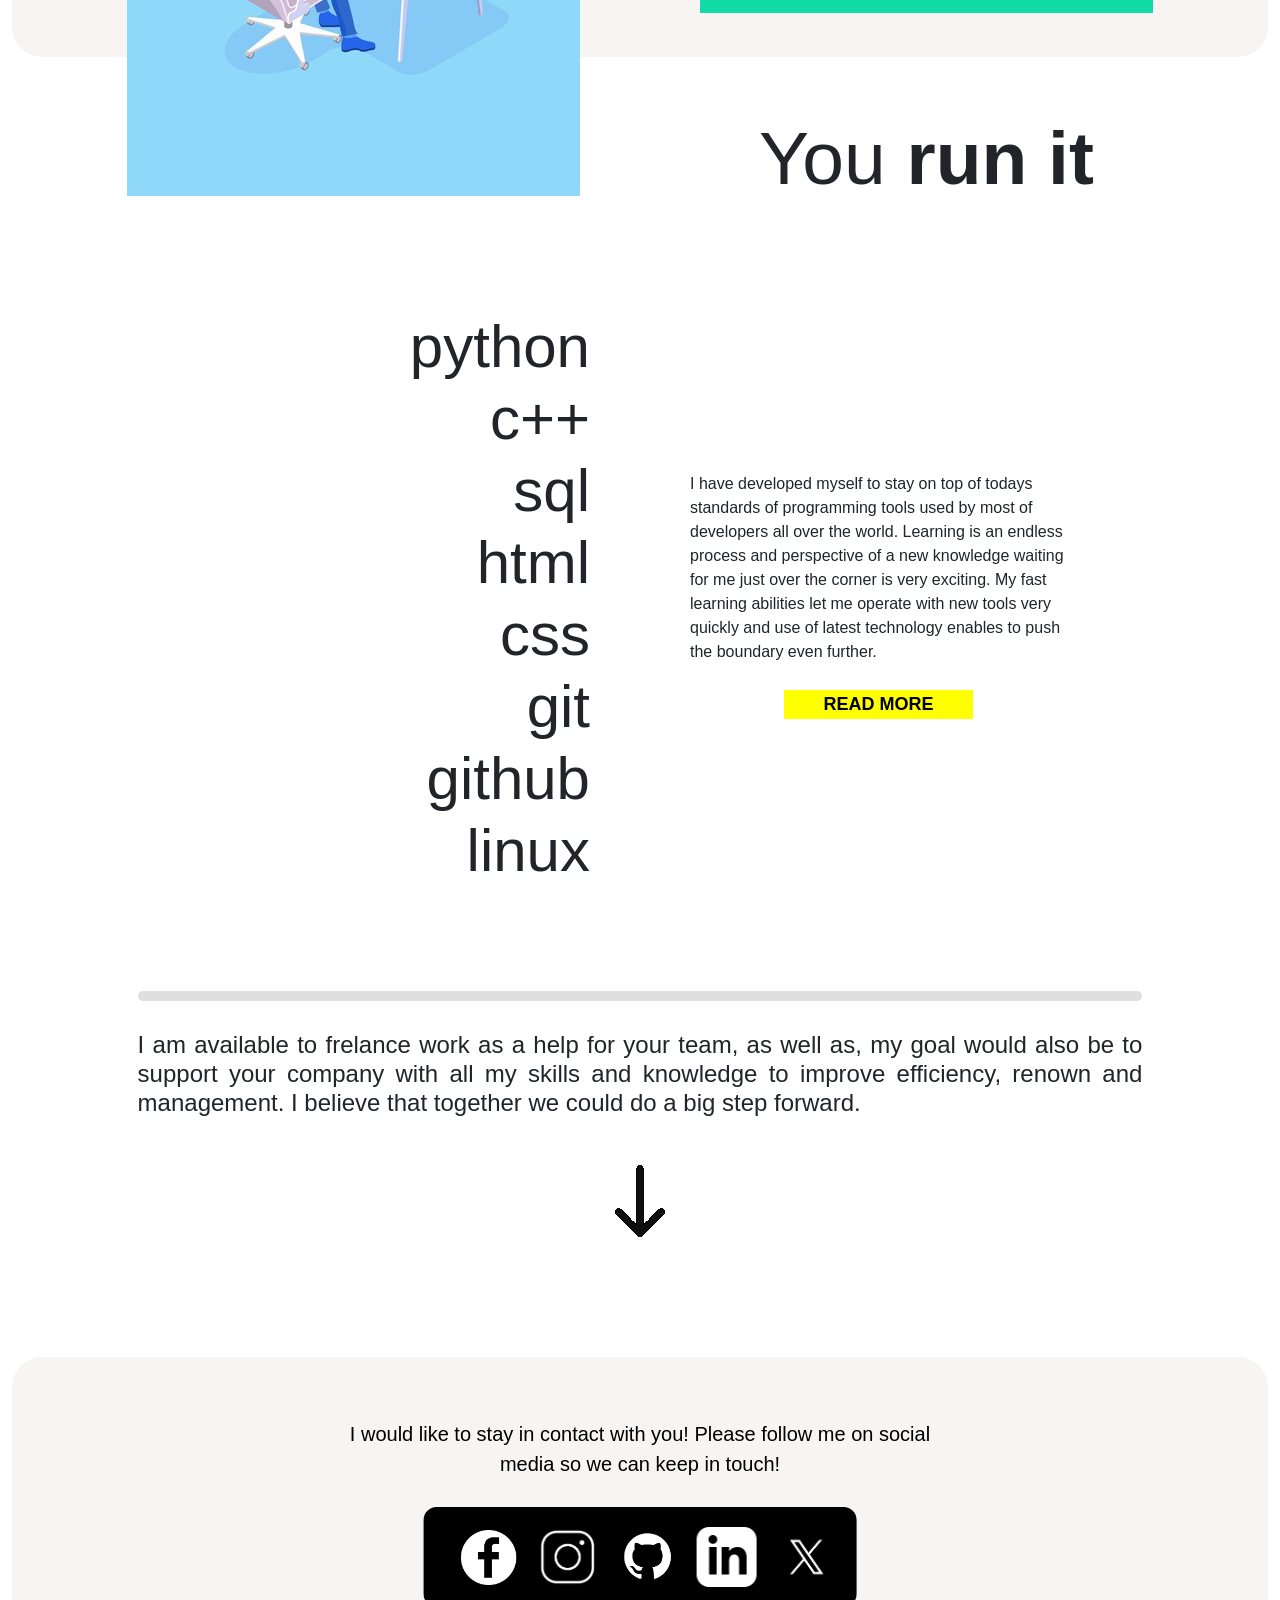
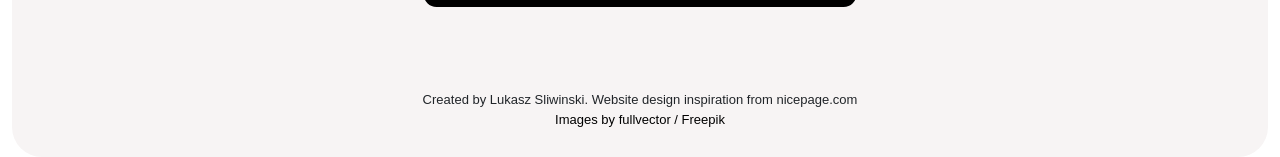
==== commit f4fedde1: "new page design. main page ready. contact page ready." ====
--- a/index.html
+++ b/index.html
@@ -103,8 +103,10 @@
                 </div>
                 <div class="last">
                     <p>
-                        Created by Lukasz Sliwinski. Website design inspiration from nicepage.com
+                        Created by Lukasz Sliwinski. Website design inspiration from nicepage.com<br>
+                        <a class="lastLink" href="//www.freepik.com" target="_blank">Images by fullvector / Freepik</a>
                     </p>
+                    
                 </div>
             </div>
 
--- a/styles.css
+++ b/styles.css
@@ -263,6 +263,17 @@
   transform: translate(-50%, -50%);
   position: absolute;
   width: 80%;
+  font-size: 13px;
+}
+
+.lastLink {
+  text-decoration: none;
+  color: black;
+}
+
+.lastLink:hover {
+  background-color: rgb(247, 244, 244);
+  color: black;
 }
 
 
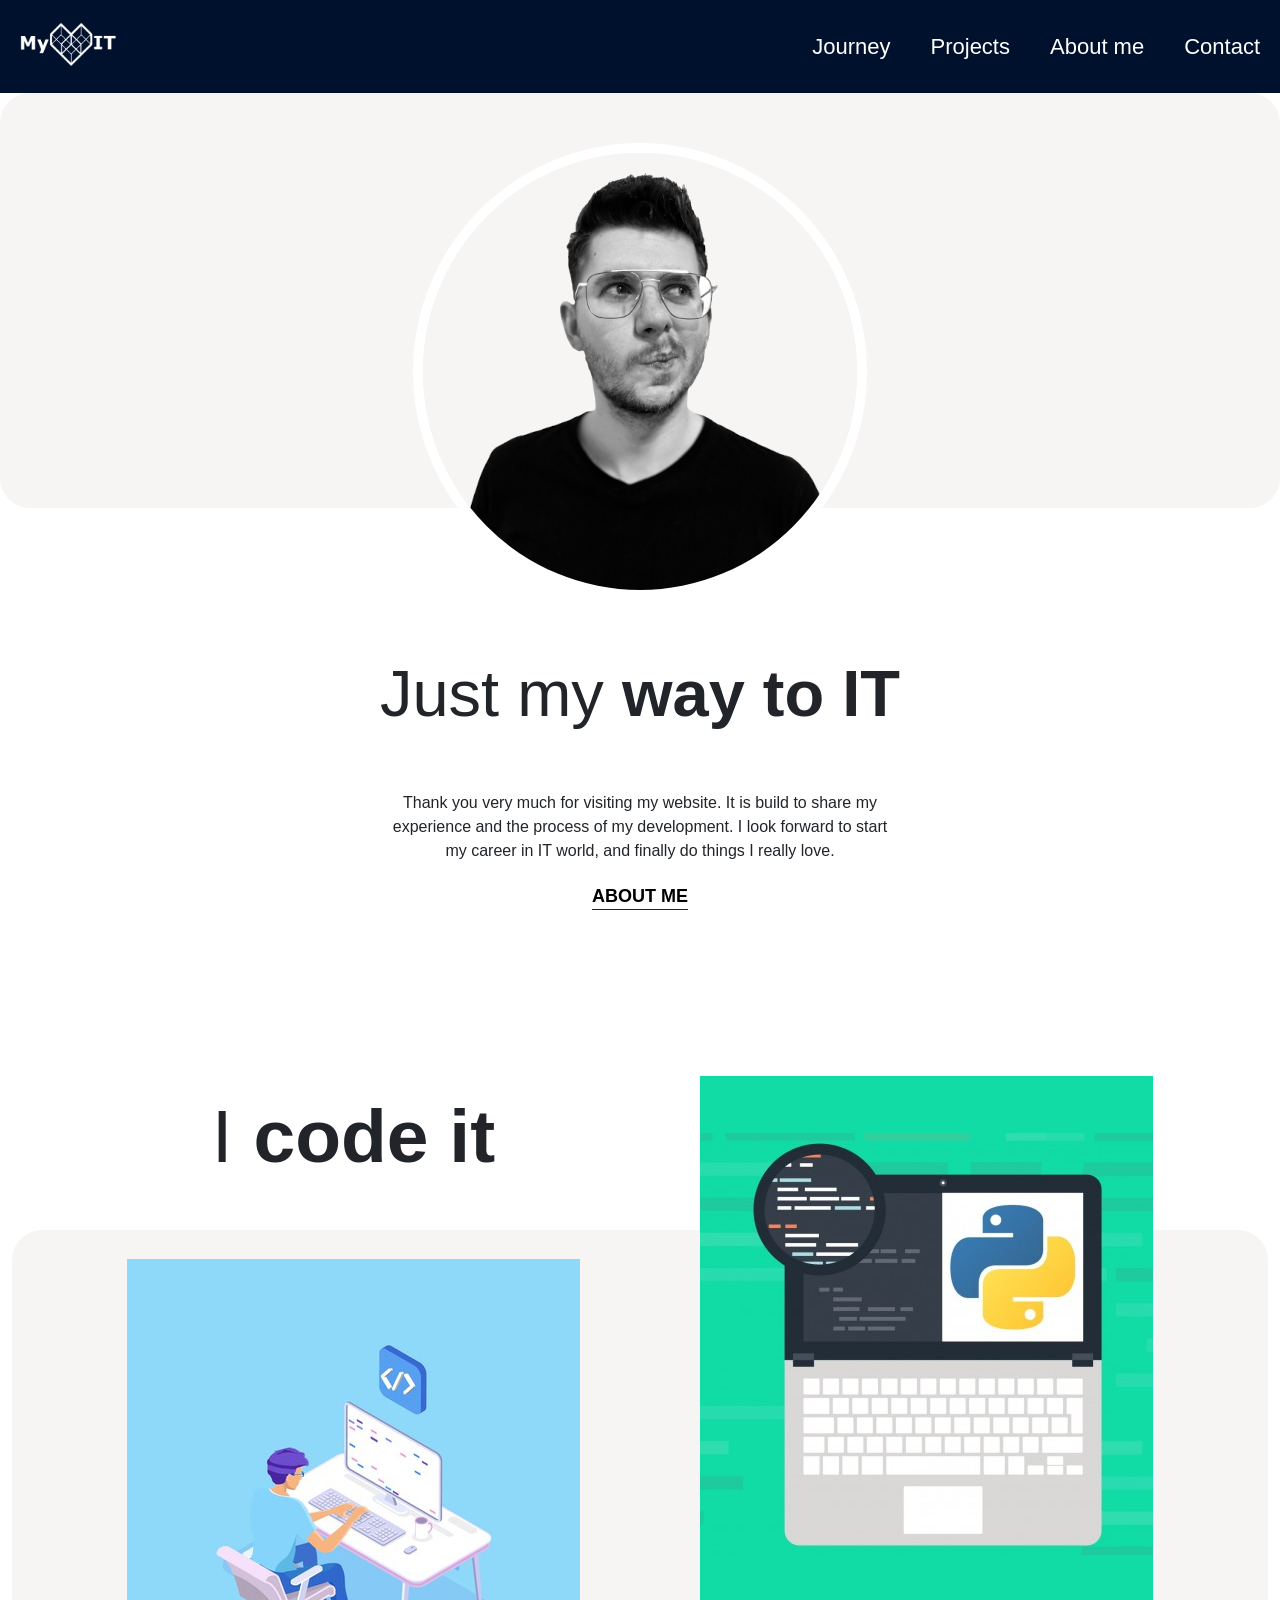
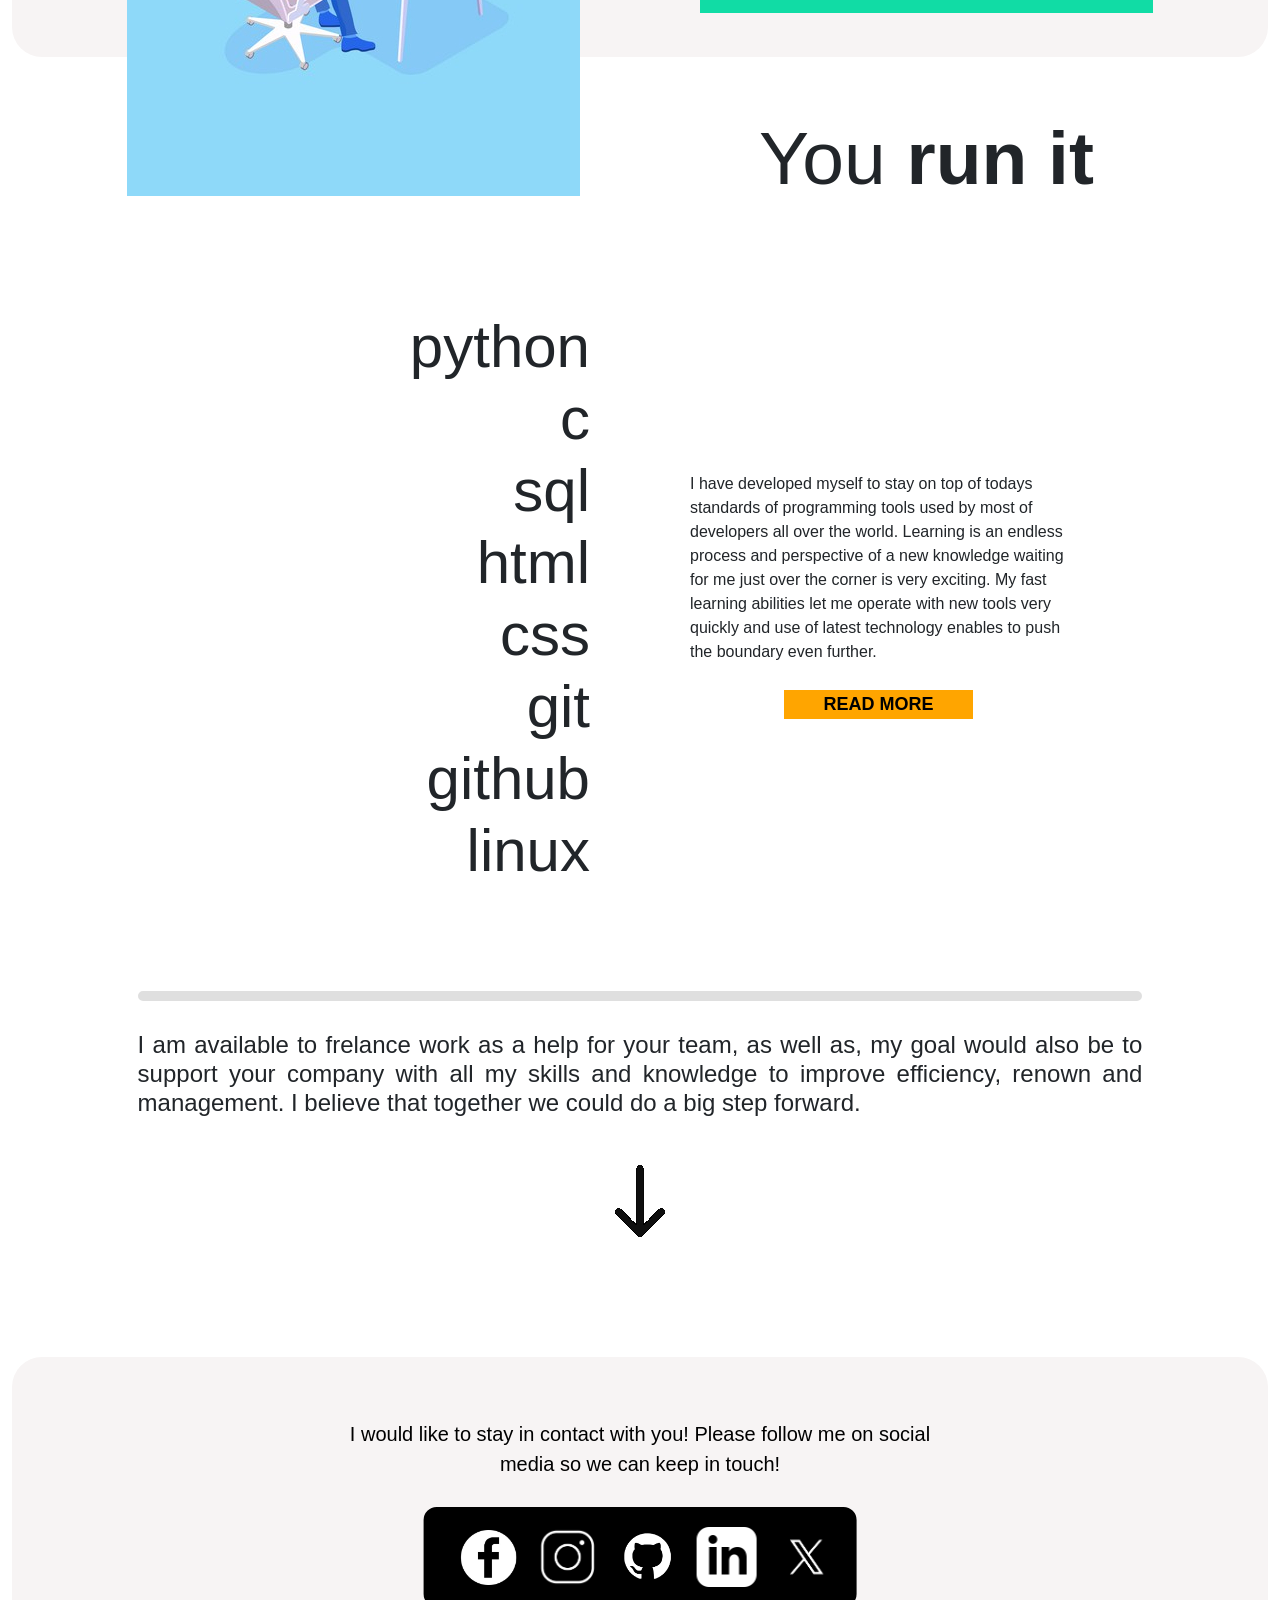
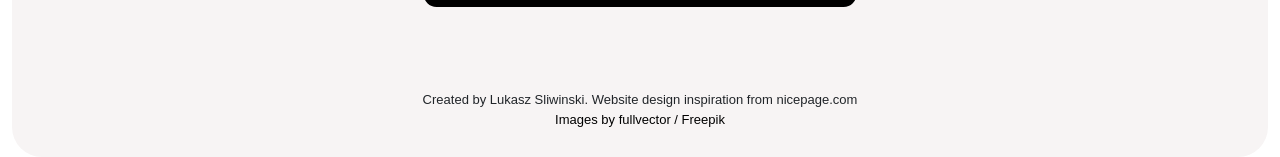
==== commit b41b8c63: "added new projects page. working now with bootstrap. modified visuals. changed fonts and margins of " ====
--- a/index.html
+++ b/index.html
@@ -54,7 +54,7 @@
             <div class="techInfo">
                 <div class="techInfoText">
                     <h1 id="techInfoText">
-                        python<br>c++<br>sql<br>html<br>css<br>git<br>github<br>linux
+                        python<br>c<br>sql<br>html<br>css<br>git<br>github<br>linux
                     </h1>
                 </div>
                 <div class="techInfoText2">
@@ -67,7 +67,7 @@
                     </p>
 
                     <figure class="techInfoFigure">
-                        <button class="techInfoButton">READ MORE</button>
+                        <button class="techInfoButton"><a class="linkMore" href="/sites/projects.html">READ MORE</a></button>
                     </figure>
                 </div>
             </div>
--- a/styles.css
+++ b/styles.css
@@ -102,6 +102,15 @@
   padding-bottom: 20px;
 }
 
+.linkMore {
+  text-decoration: none;
+  color: black;
+}
+
+.linkMore:hover {
+  color: black;
+}
+
 .aboutLink:hover, .aboutText:hover {
   color: black;
   text-decoration: none;
@@ -175,7 +184,7 @@
   font-size: 18px;
   font-weight: bold;
   color: black;
-  background-color: yellow;
+  background-color: orange;
   border: none;
   width: 50%;
   height: auto;
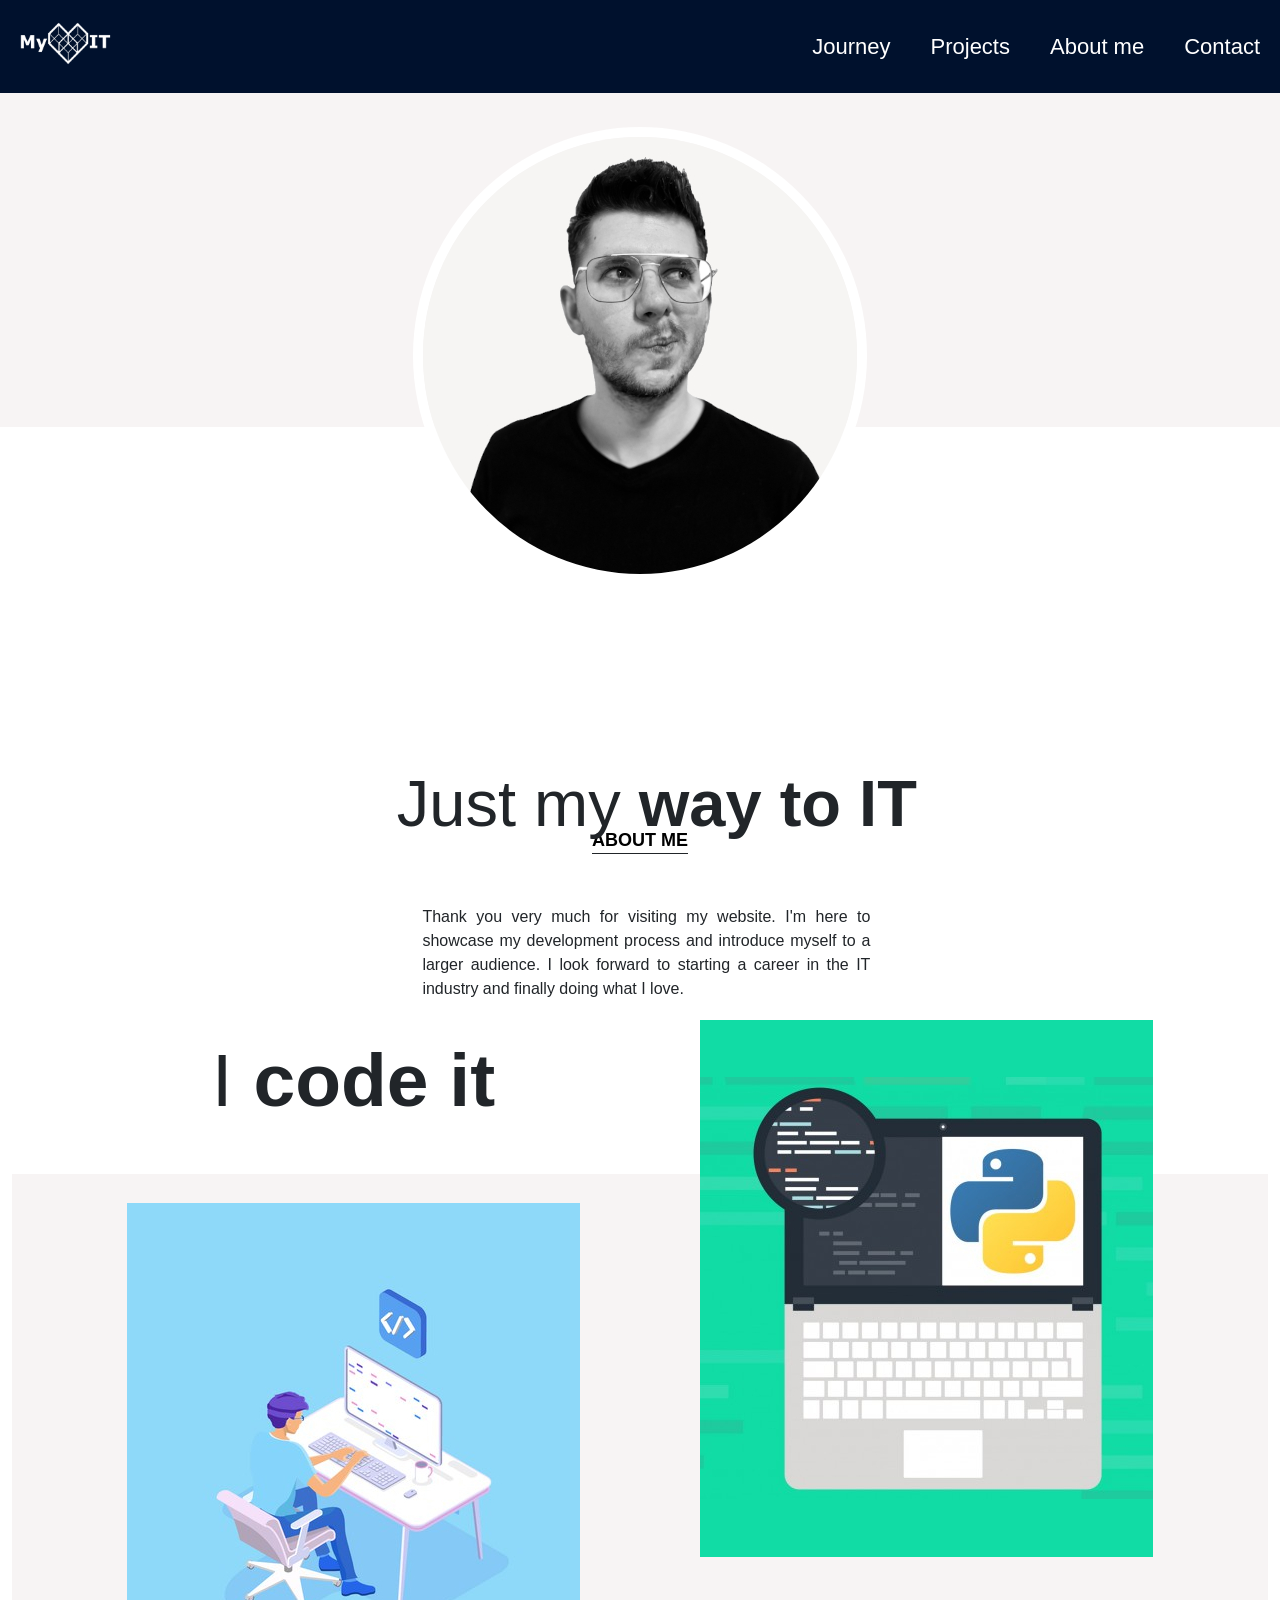
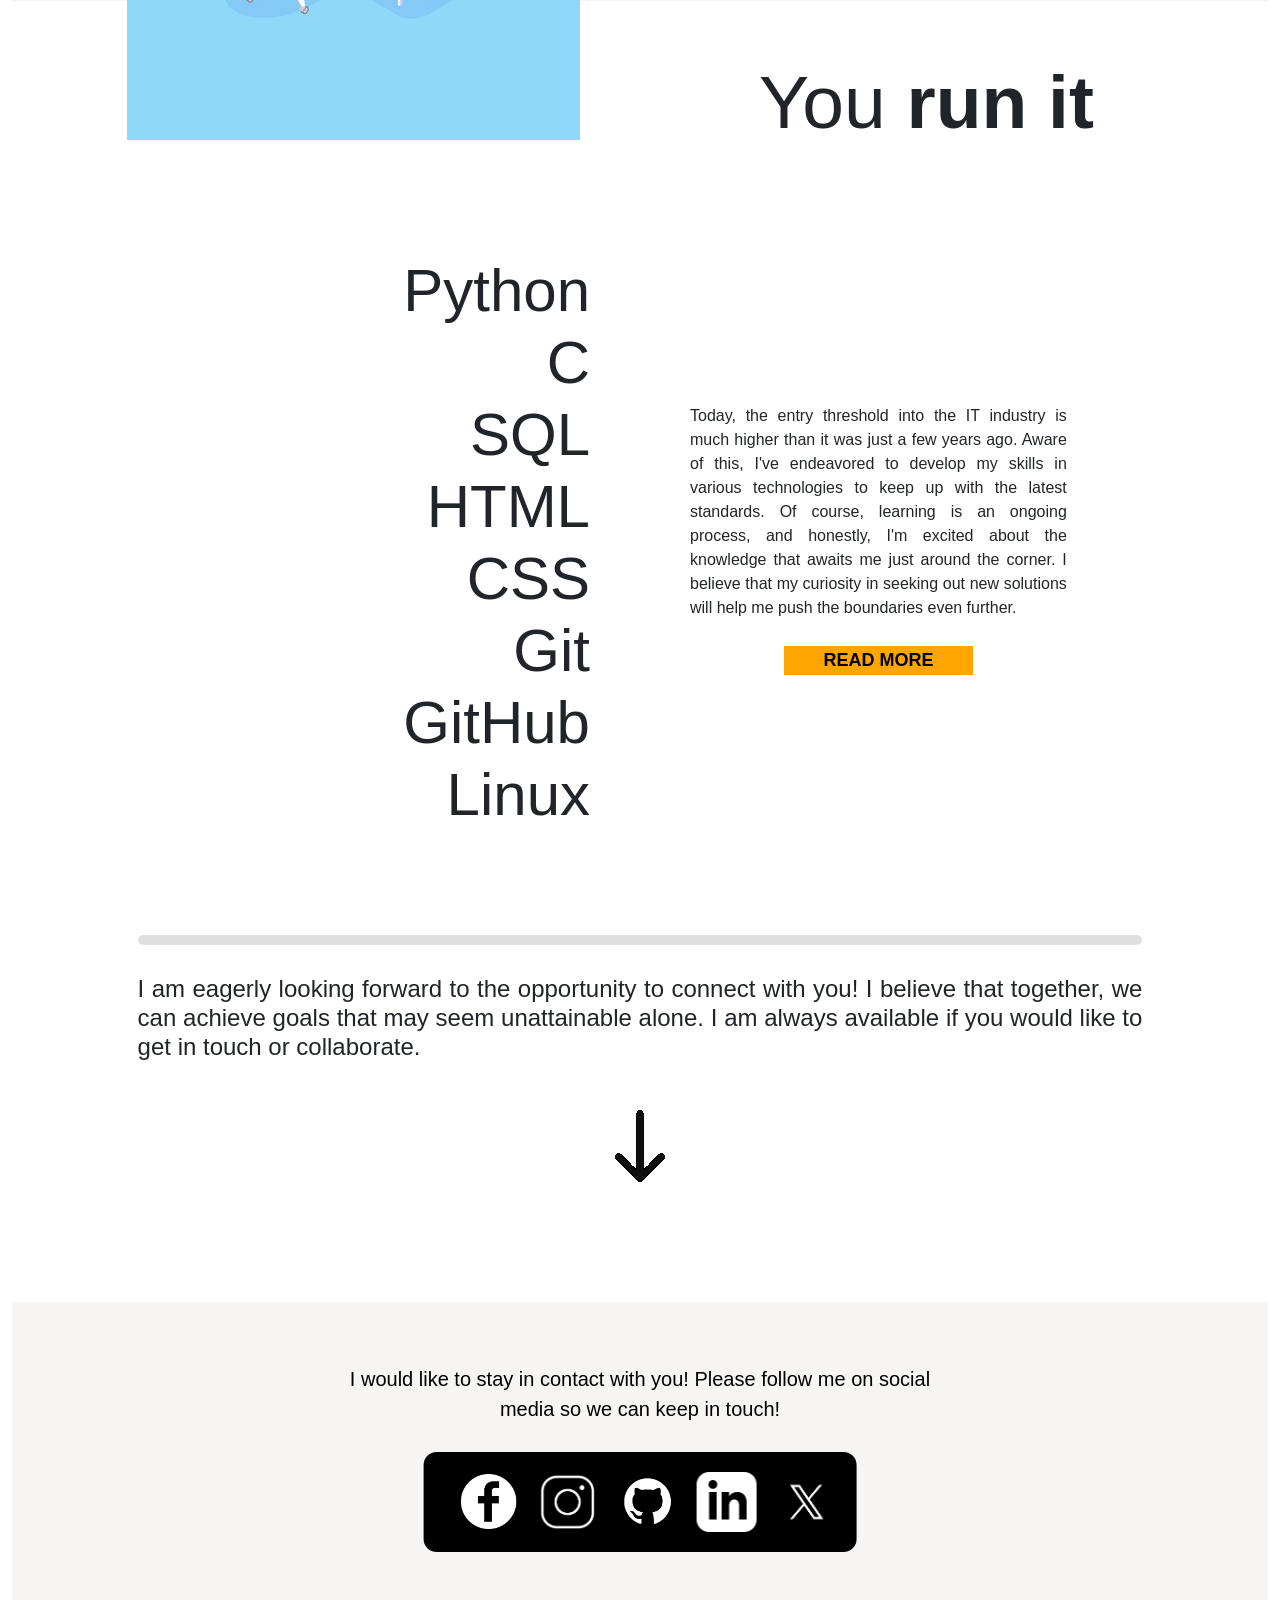
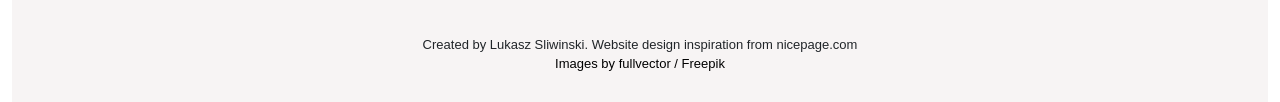
==== commit 2a411f4f: "edited texts on maing page and journey. blog still to go. added JS and CSS animations on pages. mobi" ====
--- a/index.html
+++ b/index.html
@@ -31,12 +31,12 @@
             </div>
             <div class="websiteName">
                 <h1 class="websiteNameText">Just my <span class="websiteNameText2">way to IT</span></h1>
-                <p class="shortInfoText">Thank you very much for visiting my website. It is build to share my experience
-                    and the process of my development. I look forward to start my career in IT world, 
-                    and finally do things I really love.
+                <p class="shortInfoText">
+                    Thank you very much for visiting my website. I'm here to showcase my development process and 
+                    introduce myself to a larger audience. I look forward to starting a career in the IT industry and finally doing what I love.
                 </p>
             </div>
-            <div class="shortInfoMore">
+            <div class="shortInfoMore" id="fading">
                 <p class="aboutText"><a class="aboutLink" href="/sites/about.html">ABOUT ME</a></p>
             </div>
 
@@ -52,21 +52,20 @@
             </div>
 
             <div class="techInfo">
-                <div class="techInfoText">
+                <div class="techInfoText appear2">
                     <h1 id="techInfoText">
-                        python<br>c<br>sql<br>html<br>css<br>git<br>github<br>linux
+                        Python<br>C<br>SQL<br>HTML<br>CSS<br>Git<br>GitHub<br>Linux
                     </h1>
                 </div>
-                <div class="techInfoText2">
+                <div class="techInfoText2 appear2">
                     <p id="techInfoText2">
-                        I have developed myself to stay on top of todays standards of programming tools
-                        used by most of developers all over the world. Learning is an endless process and perspective
-                        of a new knowledge waiting for me just over the corner is very exciting. My fast learning
-                        abilities let me operate with new tools very quickly and use of latest technology enables
-                        to push the boundary even further.
+                        Today, the entry threshold into the IT industry is much higher than it was just a few years ago. 
+                        Aware of this, I've endeavored to develop my skills in various technologies to keep up with the latest standards. 
+                        Of course, learning is an ongoing process, and honestly, I'm excited about the knowledge that awaits me just around the corner. 
+                        I believe that my curiosity in seeking out new solutions will help me push the boundaries even further.
                     </p>
 
-                    <figure class="techInfoFigure">
+                    <figure class="techInfoFigure appear2">
                         <button class="techInfoButton"><a class="linkMore" href="/sites/projects.html">READ MORE</a></button>
                     </figure>
                 </div>
@@ -75,9 +74,10 @@
             <div class="portfolioDiv">
                 <div class="portfolioIntro">
                     <hr class="line">
-                    <h4>I am available to frelance work as a help for your team, as well as, my goal would also be
-                        to support your company with all my skills and knowledge to improve 
-                        efficiency, renown and management. I believe that together we could do a big step forward.
+                    <h4>
+                        I am eagerly looking forward to the opportunity to connect with you! I believe that together, 
+                        we can achieve goals that may seem unattainable alone. I am always available if you would like to 
+                        get in touch or collaborate.
                     </h4>
                     <span class="arrow"><img id="arrow" src="/images/arrow.png" alt="ARROW"></span>
                 </div>
@@ -112,6 +112,8 @@
 
         </div>  
 
+        <script src="/scripts.js"></script>
+
     </body>
 </html>
 
--- a/styles.css
+++ b/styles.css
@@ -5,10 +5,14 @@
 
 .topnav {
   list-style-type: none;
+  width: 100%;
   margin: 0;
   padding: 0;
   overflow: hidden;
   background-color: rgba(0, 17, 45);
+  top: 0;
+  z-index: 1;
+  position: fixed;
 }
   
 .menu {
@@ -38,17 +42,17 @@
 
 #logo {
   position: absolute;
-  max-width: 8%;
-  max-height: 8%;
+  max-width: 50%;
+  max-height: 50%;
 }
 
 .container {
   min-width: 100%;
+  margin-top: 6%;
   display: grid;
   align-items: center;
   justify-content: center;
-  border-radius: 30px;
-  height: 415px;
+  height: 350px;
   background-color: rgba(247, 244, 244);
   font-family: 'Lucida Sans', 'Lucida Sans Regular', 'Lucida Grande', 'Lucida Sans Unicode', Geneva, Verdana, sans-serif;
 }
@@ -70,23 +74,42 @@
 
 .websiteNameText {
   font-size: 65px;
+  position: absolute;
+  top: 80%;
+  left: 31%;
+  animation: slideIn 4s forwards;
+}
+@keyframes slideIn {
+  to {
+    top: 85% /* Docelowe położenie */
+  }
 }
 
 .websiteNameText2 {
   font-weight: bold;
+  
 }
 
 .shortInfoText {
   padding-top: 50px;
-  padding-bottom: 20px;
-  text-align: center;
-  max-width: 40%;
+  text-align: justify;
+  max-width: 35%;
   margin: 0 auto;
+  position: absolute;
+  top: 99%;
+  left: 33%;
+  animation: slideIn2 4s forwards;
+}
+@keyframes slideIn2 {
+  to {
+    top: 95% /* Docelowe położenie */
+  }
 }
 
 .shortInfoMore {
   text-align: center;
   padding-bottom: 70px;
+  margin-top: 15%;
 }
 
 .aboutLink {
@@ -114,6 +137,10 @@
 .aboutLink:hover, .aboutText:hover {
   color: black;
   text-decoration: none;
+}
+
+#fading {
+  opacity: 0;
 }
 
 .images {
@@ -123,7 +150,6 @@
   background-color: rgba(247, 244, 244);
   max-width: 100%;
   height: 50%;
-  border-radius: 30px;
 }
 
 .imageBlock {
@@ -149,6 +175,23 @@
   text-align: center;
   max-width: 100%;
   height: auto;
+}
+
+/* this found on dev.to */
+.appear2 {
+  transition: all 1s;
+  opacity: 0;
+  transform: translateY(20px);
+
+&.inview2 {
+    opacity: 1;
+    transform: none;
+    @for $i from 1 through 5 {
+      &:nth-child(#{$i}) {
+        transition-delay: $i * 0.1s;
+    }
+  }
+}
 }
 
 .techInfo {
@@ -171,7 +214,7 @@
 }
 
 .techInfoText2 {
-  text-align: left;
+  text-align: justify;
   width: 30%;
 }
 
@@ -223,7 +266,6 @@
 .footer {
   background-color: rgb(247, 244, 244);
   height: 400px;
-  border-radius: 30px;
   background-position: center;
   background-repeat: no-repeat;
   background-size: cover;
@@ -290,11 +332,17 @@
 ul.topnav, ul.topnav li {
   float: block;
   padding-bottom: 10px;
-  padding-top: 5px;
+  padding-top: 0;
 }
 
 #logo {
-  margin-top: 10px;
+  margin-top: 5px;
+  max-width: 23%;
+  max-height: 23%;
+}
+
+.container {
+  margin-top: 15%;
 }
 
 .avatarImg {
@@ -310,14 +358,17 @@
 
 .shortInfoText {
   max-width: 80%;
+  left: 10%;
 }
   
 .websiteNameText {
   font-size: 35px;
+  left: 7%;
 }
 
 .shortInfoMore {
   padding-bottom: 50px;
+  margin-top: 80%;
 }
 
 .images {
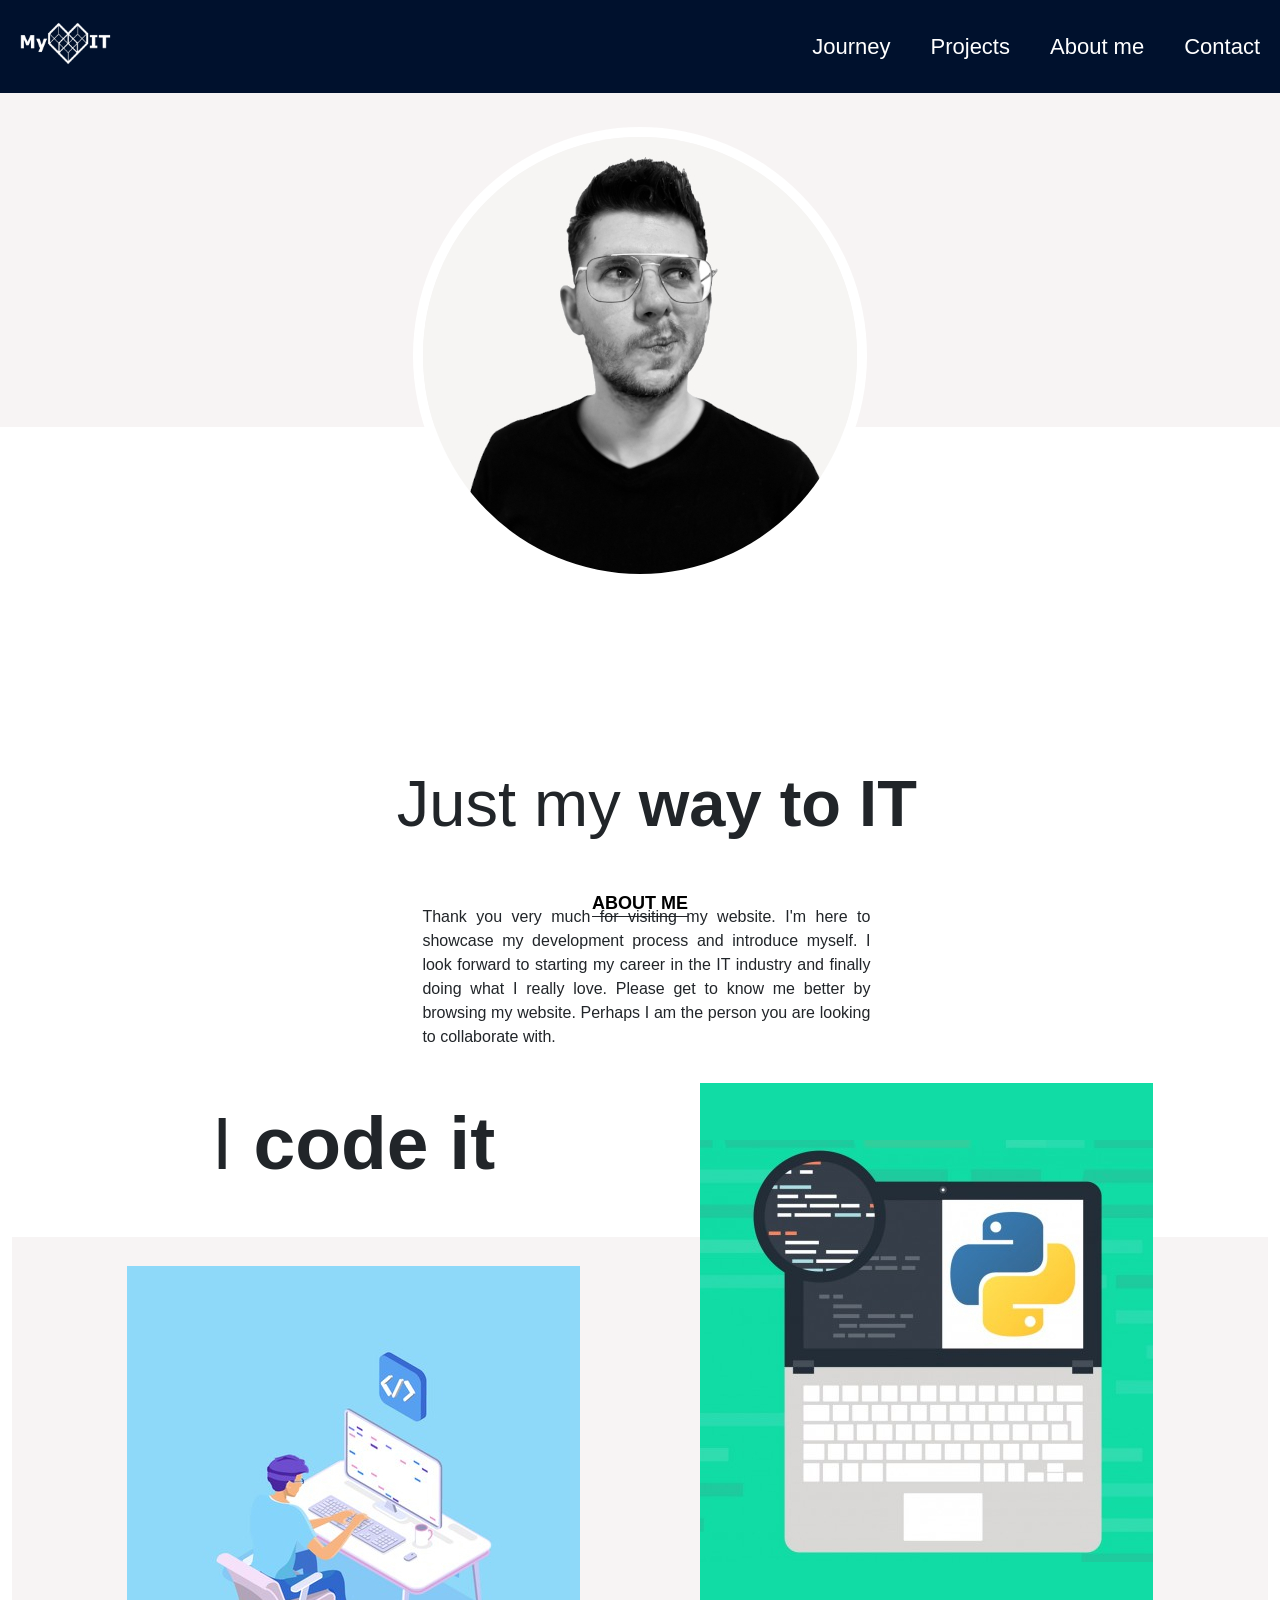
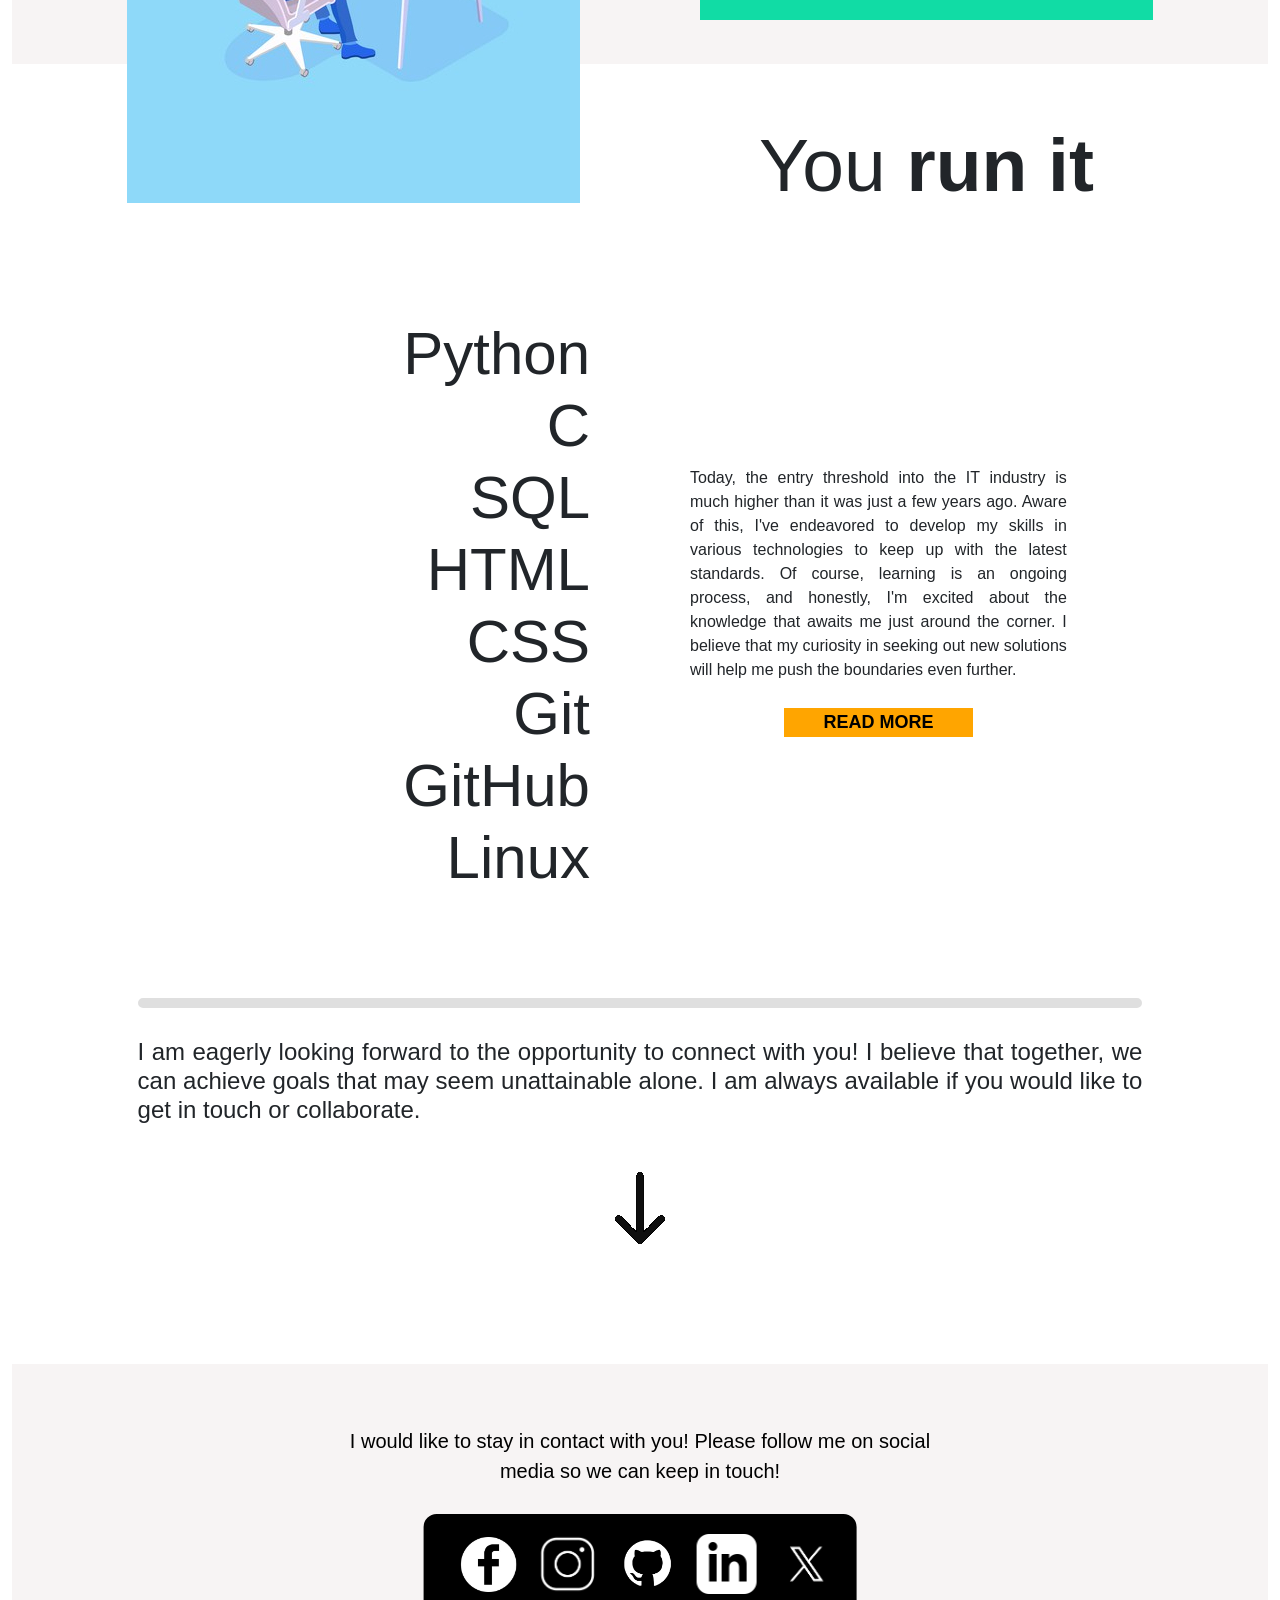
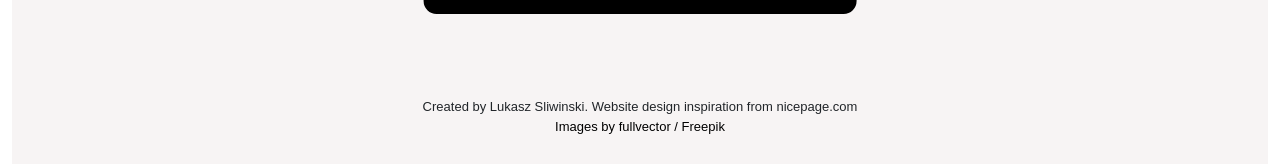
==== commit 461c919b: "minor text changes" ====
--- a/index.html
+++ b/index.html
@@ -33,7 +33,8 @@
                 <h1 class="websiteNameText">Just my <span class="websiteNameText2">way to IT</span></h1>
                 <p class="shortInfoText">
                     Thank you very much for visiting my website. I'm here to showcase my development process and 
-                    introduce myself to a larger audience. I look forward to starting a career in the IT industry and finally doing what I love.
+                    introduce myself. I look forward to starting my career in the IT industry and finally doing what I really love.
+                    Please get to know me better by browsing my website. Perhaps I am the person you are looking to collaborate with.
                 </p>
             </div>
             <div class="shortInfoMore" id="fading">
--- a/styles.css
+++ b/styles.css
@@ -109,7 +109,7 @@
 .shortInfoMore {
   text-align: center;
   padding-bottom: 70px;
-  margin-top: 15%;
+  margin-top: 20%;
 }
 
 .aboutLink {
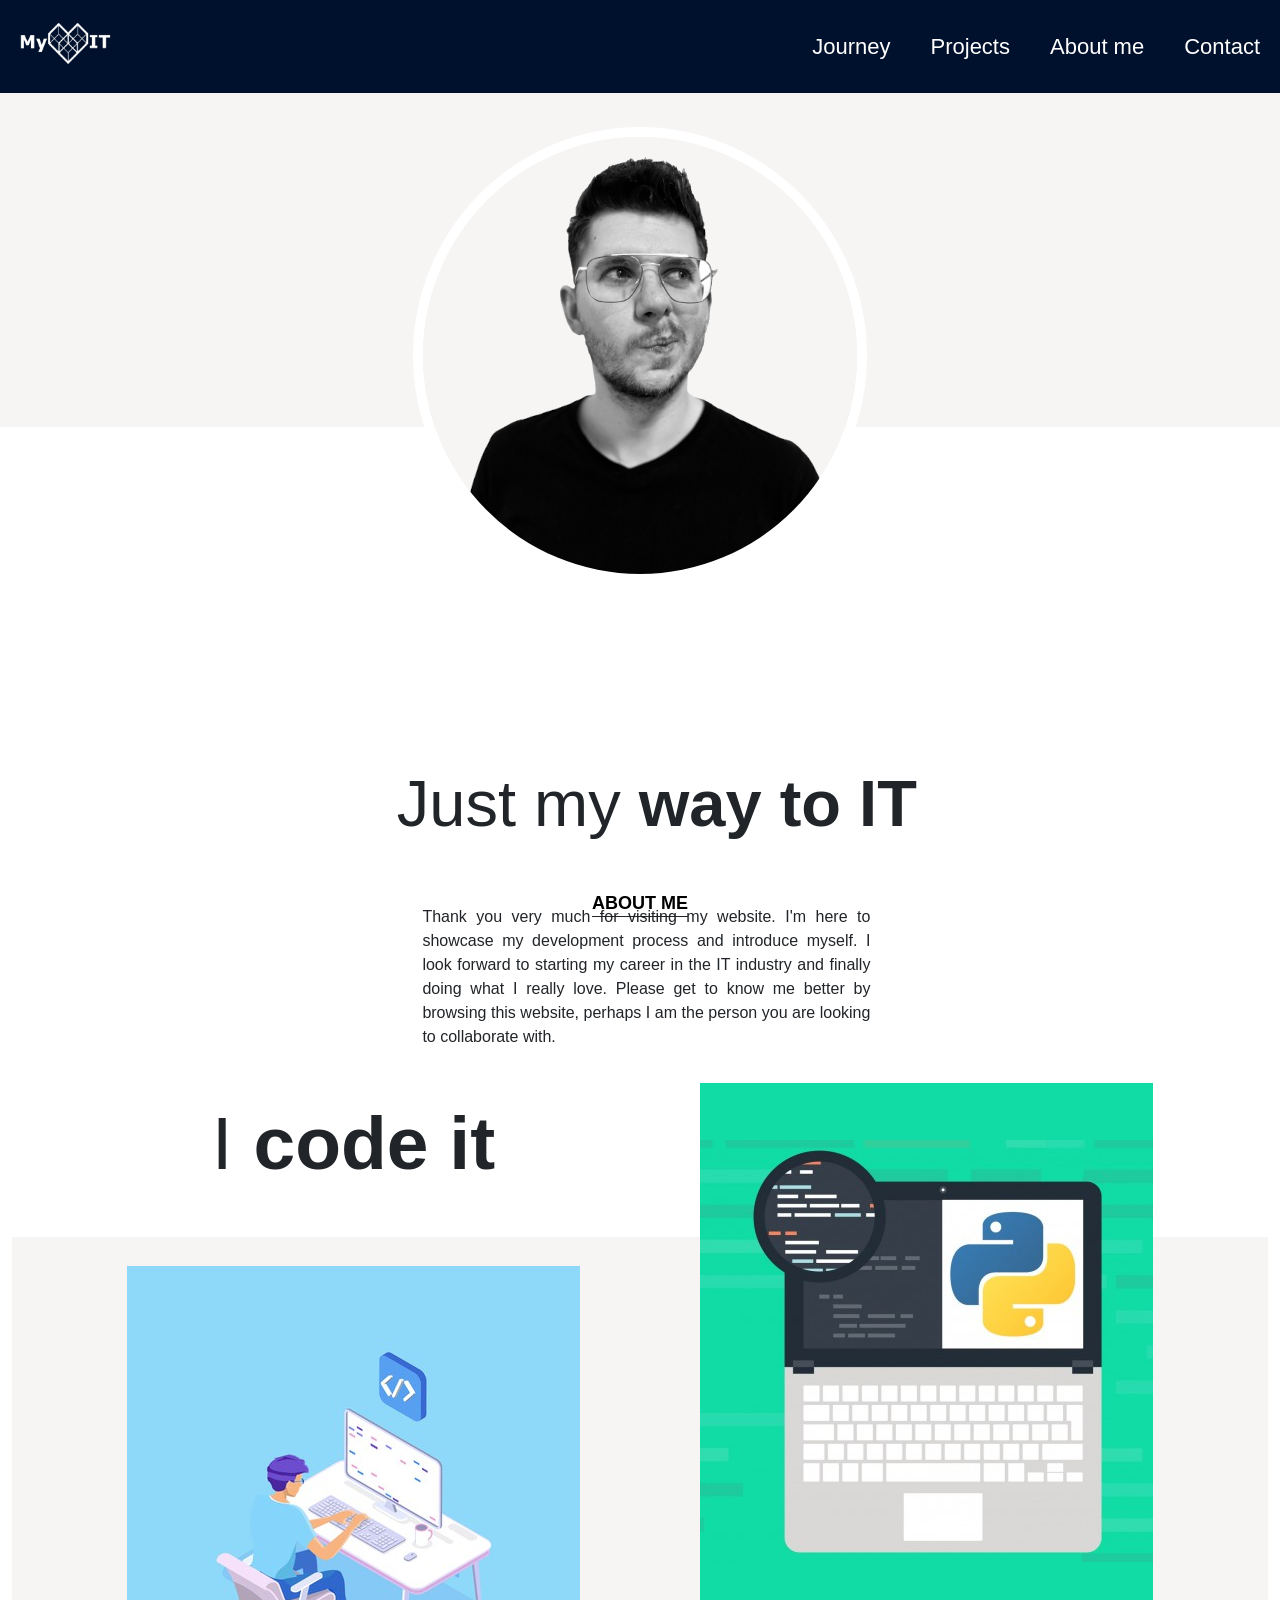
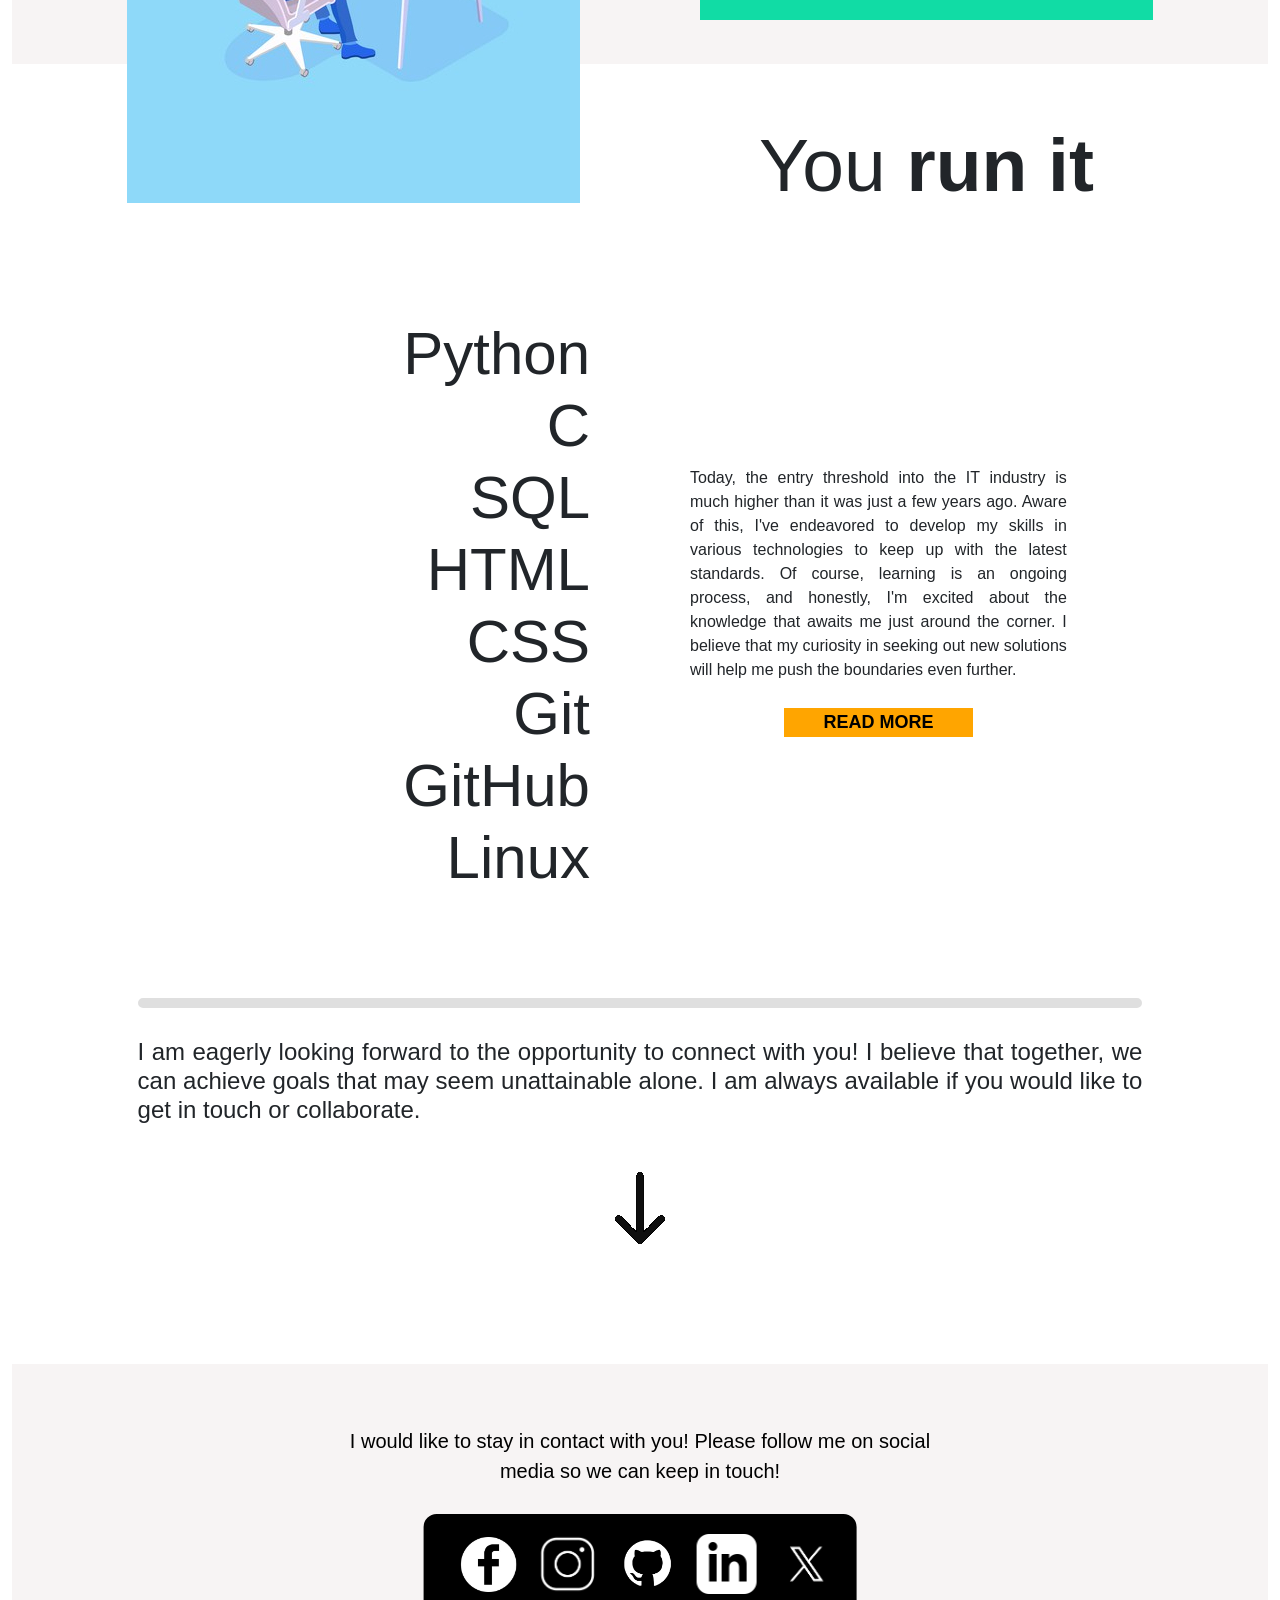
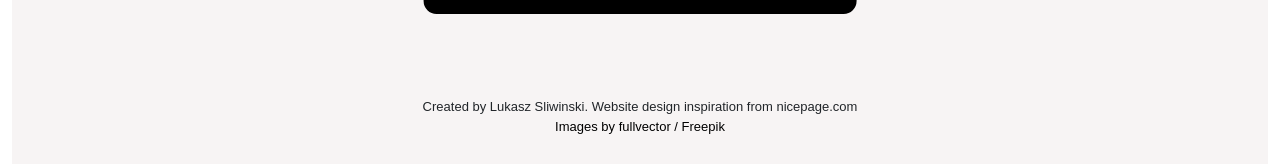
==== commit ad750fdb: "added new blog page." ====
--- a/index.html
+++ b/index.html
@@ -34,7 +34,7 @@
                 <p class="shortInfoText">
                     Thank you very much for visiting my website. I'm here to showcase my development process and 
                     introduce myself. I look forward to starting my career in the IT industry and finally doing what I really love.
-                    Please get to know me better by browsing my website. Perhaps I am the person you are looking to collaborate with.
+                    Please get to know me better by browsing this website, perhaps I am the person you are looking to collaborate with.
                 </p>
             </div>
             <div class="shortInfoMore" id="fading">
--- a/styles.css
+++ b/styles.css
@@ -366,9 +366,14 @@
   left: 7%;
 }
 
+/* this found on dev.to */
+.appear2 {
+  transition: all 0.4s;
+}
+
 .shortInfoMore {
   padding-bottom: 50px;
-  margin-top: 80%;
+  margin-top: 100%;
 }
 
 .images {
